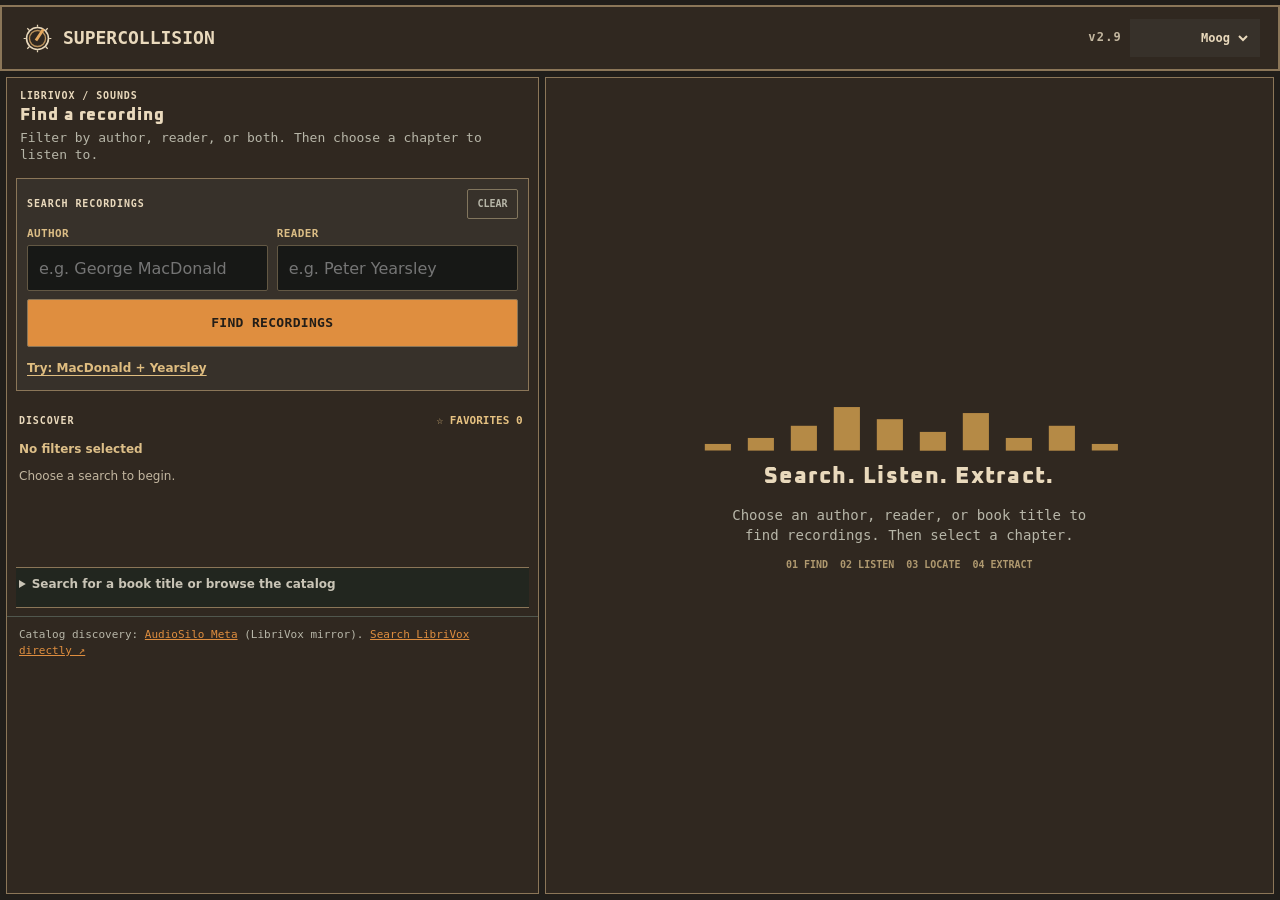
==== librivox-explorer.html @ c4cb55dd "Refresh corrected narrow-screen shared masthead on librivox-explorer.html" ====
<!DOCTYPE html>

<html lang="en">
<head>
<meta charset="utf-8"/>
<meta content="width=device-width,initial-scale=1,viewport-fit=cover" name="viewport"/>
<meta content="#171917" name="theme-color"/>
<title>LibriVox Explorer · SuperCollision</title>
<link href="./librivox-explorer.css?v=20261124-reach2" rel="stylesheet"/>
<link href="./sound-surfaces-design.css?v=20261127-exact-code-header" rel="stylesheet"/>
<link rel="stylesheet" href="./supercollision-header.css?v=3"></head>
<body>
<header class="sc-code-header"><svg class="identity-art" viewBox="0 0 48 40" aria-hidden="true" xmlns="http://www.w3.org/2000/svg">
<g class="art art-bauhaus"><rect x="1" y="3" width="18" height="18" fill="#1f4b8f"/><circle cx="30" cy="13" r="11" fill="#bf4337"/><path d="M3 37L21 23L39 37Z" fill="#e8ae40"/></g>
<g class="art art-blackmountain" fill="none" stroke="currentColor" stroke-width="3"><path d="M4 4V36M14 4V36M24 4V36M34 4V36M44 4V36"/><path d="M2 11H46M2 21H46M2 31H46" stroke="#b7774f" stroke-width="4"/><path d="M4 11H14M24 21H34M14 31H24" stroke="#e9e1cf" stroke-width="5"/></g>
<g class="art art-moog" fill="none" stroke="currentColor" stroke-width="2">
<circle cx="24" cy="20" r="15" stroke-width="2.2"/><circle cx="24" cy="20" r="11" stroke="#b9915b" stroke-width="1.8"/>
<path d="M23 21L31 9" stroke="#e4a85e" stroke-width="4" stroke-linecap="square"/>
<circle cx="24" cy="20" r="1.1" fill="#e4a85e" stroke="none"/>
<path d="M24 1V4M24 36V39M5 20H8M40 20H43M10 6L13 9M35 31L38 34M10 34L13 31M35 9L38 6" stroke-width="1.7"/>
</g>
<g class="art art-makenoise" fill="none" stroke="currentColor" stroke-width="1.5" stroke-linecap="square" stroke-linejoin="miter">
<!-- Original patch-routing emblem, not a reproduction of a Make Noise logo. -->
<path d="M4 4V15H14M34 5H44V15M4 35H14V26H24V15H34V35H44" />
<path d="M14 15L11 12M14 15L11 18M34 35L31 32M34 35L31 38" />
<circle cx="4" cy="4" r="2.5" fill="#e8e8e2" stroke="#e8e8e2"/>
<circle cx="44" cy="15" r="2.5" fill="#e8e8e2" stroke="#e8e8e2"/>
<circle cx="24" cy="15" r="5.5" stroke="#e8e8e2" stroke-width="2"/>
<circle cx="24" cy="15" r="2" fill="#b99a56" stroke="none"/>
<circle cx="44" cy="35" r="2.5" fill="#e8e8e2" stroke="#e8e8e2"/>
<path d="M4 25V35H14M18 5L21 2M28 5L31 2" stroke="#b99a56"/>
</g>
<g class="art art-score" fill="none" stroke="#f5f0e5" stroke-width="1.5" stroke-linecap="square">
<!-- Open Form: original graphic score; no conventional musical notes. -->
<path d="M2 5H46M2 35H46" opacity=".62"/>
<path d="M6 11V28M13 9H25M30 12V30M31 10H43" stroke-width="2"/>
<rect x="10" y="18" width="19" height="3" fill="#d45138" stroke="none"/>
<rect x="33" y="15" width="8" height="4" fill="#f5f0e5" stroke="none"/>
<circle cx="37" cy="29" r="5" stroke="#d45138" stroke-width="2.5"/>
<path d="M6 29H16M16 29V33" stroke="#d45138" stroke-width="2"/>
<!-- Free-standing measures and off-axis marks evoke open-form notation. -->
<rect x="19" y="26" width="3" height="7" fill="#d45138" stroke="none"/>
<rect x="41" y="8" width="3" height="4" fill="#f0bf68" stroke="none"/>
<path d="M26 7V14" stroke="#f0bf68" stroke-width="1.5"/>
</g>
<g class="art art-scope" fill="none" stroke="currentColor"><path d="M2 20H46M24 1V39M2 8H46M2 32H46" opacity=".3"/><path d="M2 20H7L12 10L18 31L24 4L30 30L36 13L42 20H46" stroke="#a0ffae" stroke-width="2.5"/></g>
<g class="art art-patch" fill="none" stroke="#b7d9c9" stroke-width="1.5" stroke-linecap="square">
<!-- Signal Atlas: original pin-matrix cartography. -->
<path d="M3 8H45M3 20H45M3 32H45M10 3V37M24 3V37M38 3V37" opacity=".52"/>
<path d="M10 8H24V20H38V32" stroke="#f59b69" stroke-width="3"/>
<path d="M10 32V20H24" stroke="#e2e980" stroke-width="2"/>
<circle cx="10" cy="8" r="3" fill="#e2e980" stroke="#102a32" stroke-width="1"/>
<circle cx="24" cy="20" r="3.3" fill="#f59b69" stroke="#102a32" stroke-width="1"/>
<circle cx="38" cy="32" r="3" fill="#e2e980" stroke="#102a32" stroke-width="1"/>
<!-- Edge registration ticks and an unpatched socket distinguish the matrix. -->
<path d="M3 3H7M41 37H45M45 18V22" stroke="#e2e980" stroke-width="1.5"/>
<circle cx="38" cy="8" r="2.4" stroke="#9fc9bd" stroke-width="1.5"/>
</g>
<g class="art art-terminal" fill="none" stroke="#ffbd61" stroke-width="1.6" stroke-linecap="square">
<!-- Control Room: original monochrome telemetry emblem. -->
<rect x="2" y="2" width="44" height="36" rx="1" opacity=".55"/>
<path d="M7 10H24M7 16H19M7 22H14" stroke="#98b39f" stroke-width="2"/>
<path d="M7 29H15V25H24" stroke-width="2"/>
<rect x="30" y="9" width="10" height="12" fill="#ffbd61" stroke="none"/>
<path d="M30 28H40M30 33H36" stroke="#98b39f" stroke-width="2"/>
<path d="M27 26V34M43 26V34" stroke="#ffbd61" stroke-width="1" opacity=".65"/>
<!-- Numerically disciplined calibration ticks, not a pretend status light. -->
<path d="M29 4V7M34 4V7M39 4V7M44 4V7" stroke="#91b19a" stroke-width="1"/>
<path d="M18 33H23M18 35H21" stroke="#ffbd61" stroke-width="1"/>
</g>
</svg><h1>SuperCollision</h1><small class="app-version" aria-label="Version 2.9">v2.9</small><div class="theme-strip"><label for="theme-choice">DESIGN</label><select id="theme-choice" aria-label="Visual design"><option value="bauhaus">Bauhaus</option><option value="blackmountain">Black Mountain</option><option value="moog">Moog</option><option value="makenoise">Make Noise</option><option value="score">Open Form</option><option value="scope">02 / Oscilloscope</option><option value="patch">Signal Atlas</option><option value="terminal">Control Room</option></select></div></header>
<main class="app-shell" id="app-shell">
<section aria-labelledby="discover-heading" class="discovery-panel" id="discovery-panel">
<div class="panel-top">
<div class="eyebrow">LIBRIVOX / SOUNDS</div>
<h2 id="discover-heading">Find a recording</h2>
<p>Filter by author, reader, or both. Then choose a chapter to listen to.</p>
</div>
<form aria-label="Combine author and reader filters" autocomplete="off" class="combined-form" id="combined-form">
<div class="combined-head"><span class="eyebrow">SEARCH RECORDINGS</span><button id="combined-clear" type="button">CLEAR</button></div>
<div class="combined-inputs">
<label for="filter-author">AUTHOR<input autocomplete="off" id="filter-author" list="author-options" name="author" placeholder="e.g. George MacDonald" type="search"/><datalist id="author-options"></datalist></label>
<label for="filter-reader">READER<input autocomplete="off" id="filter-reader" list="reader-options" name="reader" placeholder="e.g. Peter Yearsley" type="search"/><datalist id="reader-options"></datalist></label>
</div>
<div aria-label="Favorite authors and readers" class="favorite-filters" id="favorite-filters"></div>
<div class="combined-actions"><button class="primary" id="find-combined" type="submit">FIND RECORDINGS</button></div>
<button class="example-link" id="test-combined" type="button">Try: MacDonald + Yearsley</button></form>


<div class="list-head"><div class="eyebrow" id="list-caption">DISCOVER</div><button aria-pressed="false" class="text-button" id="show-favorites" type="button">☆ FAVORITES <span id="favorite-count">0</span></button></div><p aria-live="polite" class="active-filters" id="active-filters" role="status">No filters selected</p>
<div aria-live="polite" class="status-line" id="search-status" role="status">Choose a search to begin.</div>
<div aria-live="polite" class="catalog-results" id="catalog-results"></div><details class="catalog-disclosure" id="catalog-disclosure"><summary>Search for a book title or browse the catalog</summary>
<form class="catalog-form" id="catalog-form">
<label class="sr-only" for="catalog-query">Search LibriVox</label>
<div class="query-row"><input autocomplete="off" id="catalog-query" minlength="2" name="q" placeholder="Title, author, or reader…" required="" type="search"/><button class="primary" type="submit">SEARCH</button></div>
<fieldset aria-label="Search in" class="scope-picker"><legend class="sr-only">Search in</legend>
<label><input checked="" name="scope" type="radio" value="books"/><span>BOOKS</span></label>
<label><input name="scope" type="radio" value="readers"/><span>READERS</span></label>
<label><input name="scope" type="radio" value="authors"/><span>AUTHORS</span></label>
</fieldset>
</form>
<button data-quick="George MacDonald" data-scope="authors" type="button">George MacDonald</button><button data-quick="Peter Yearsley" data-scope="readers" type="button">Peter Yearsley</button><button data-quick="Phantastes" data-scope="books" type="button">Phantastes</button></details>
<div class="sources-footnote">Catalog discovery: <a href="https://meta.audiosilo.app/docs/api/" rel="noopener noreferrer" target="_blank">AudioSilo Meta</a> (LibriVox mirror). <a href="https://librivox.org/search" id="search-librivox" rel="noopener noreferrer" target="_blank">Search LibriVox directly ↗</a></div>
</section>
<section aria-labelledby="work-heading" class="work-panel empty" id="work-panel">
<div class="mobile-back"><button id="back-to-search" type="button">‹ BACK TO SEARCH</button></div>
<div class="empty-state" id="empty-work">
<div aria-hidden="true" class="spectrum">▁ ▂ ▄ ▇ ▅ ▃ ▆ ▂ ▄ ▁</div>
<h2>Search. Listen. Extract.</h2>
<p>Choose an author, reader, or book title to find recordings. Then select a chapter.</p>
<div class="feature-steps"><span>01 FIND</span><span>02 LISTEN</span><span>03 LOCATE</span><span>04 EXTRACT</span></div>
</div>
<div class="work-body" hidden="" id="work-body"><p aria-live="polite" class="work-context" id="work-context" role="status">Choose a chapter</p>
<div class="work-heading-row">
<div class="work-label"><div class="eyebrow">RECORDING</div><h2 id="work-heading"></h2><p id="work-byline"></p></div>
<button aria-label="Favorite book" aria-pressed="false" class="star-button" id="favorite-book" title="Favorite book">☆</button>
</div>
<div class="attribution-row" id="attribution-row"></div>
<div class="recording-picker"><label for="recording-select">VERSION / READERS</label><select id="recording-select"></select></div>
<div class="chapter-picker"><label for="chapter-select">CHAPTER</label><select id="chapter-select"></select></div>
<div aria-live="polite" class="section-coverage" id="section-coverage"></div>
<div class="reader-info" id="reader-info"></div>
<div class="player" id="player">
<div class="player-heading"><span class="eyebrow">1  /  LISTEN</span><span id="playback-status">Choose a chapter</span></div>
<div class="preview-gate" id="preview-gate">
<button class="primary" id="load-chapter-audio" type="button">LOAD CHAPTER AUDIO</button>
<label class="preview-network-permission" for="permit-preview-stream"><input id="permit-preview-stream" type="checkbox"/> Allow streaming when Wi-Fi cannot be verified (possibly cellular)</label>
<p class="preview-explanation">Selecting a chapter never loads its audio. Choose Load chapter audio to listen. On an unverified connection, explicitly permit streaming, or use a local chapter file below.</p>
</div>
<audio controls="" hidden="" id="chapter-audio" playsinline="" preload="none"></audio>
<div aria-label="Audio navigation" class="jump-actions"><button data-jump="-30" type="button">−30s</button><button data-jump="-5" type="button">−5s</button><button hidden="" id="mark-position" title="Mark the correct time for selected text match" type="button">✓ FOUND HERE</button><button data-jump="5" type="button">+5s</button><button data-jump="30" type="button">+30s</button></div>

</div>
<div class="text-bay">
<div class="text-heading"><div><div class="eyebrow">2  /  FIND A PHRASE</div><p>Find words in the chapter text and jump near where they are spoken.</p></div><a href="https://www.gutenberg.org/" id="source-text-link" rel="noopener noreferrer" target="_blank">SOURCE TEXT ↗</a></div>
<div class="text-toolbar"><label class="upload-text">LOAD .TXT<input accept=".txt,text/plain" id="text-file" type="file"/></label><button id="try-source-text" type="button">LOAD LINKED TEXT</button><button id="clear-text" type="button">CLEAR</button></div>
<label class="sr-only" for="chapter-text">Paste chapter text here</label><textarea id="chapter-text" placeholder="Paste the chapter text here, or load a .txt file. The text must correspond to the selected audio section for estimates to be useful." spellcheck="false"></textarea>
<form id="phrase-form"><label class="sr-only" for="phrase-query">Search within chapter text</label><div class="query-row"><input id="phrase-query" placeholder="Find exact words in this text…" required="" type="search"/><button class="primary" type="submit">FIND</button></div></form>
<div aria-live="polite" class="text-hint" id="text-guidance" role="status">Matches are based on the text you provide; estimates are not synchronized transcripts.</div>
<div class="phrase-results" id="phrase-results"></div>
</div><details class="sample-editor" id="sample-editor"><summary>3  ·  EXTRACT AUDIO SAMPLE</summary><div class="clip-tools"><div class="clip-heading"><span class="eyebrow">SAMPLE REGION</span><span id="clip-summary">Set start and end while listening</span></div><div class="clip-buttons"><button id="set-start" type="button">[ IN</button><button id="set-end" type="button">OUT ]</button><button id="preview-region" type="button">▶ REGION</button><button class="primary-outline" id="save-region" type="button">SAVE MARKER</button></div><div aria-live="polite" id="clip-message" role="status"></div>
<div aria-label="Extract selected audio" class="extract-bay">
<details class="extract-options" id="extract-options"><summary>Audio file / download options</summary><div class="extract-controls"><label class="upload-audio" for="sample-audio-file">USE CHAPTER FILE<input accept="audio/*,.mp3,.wav,.ogg,.m4a" id="sample-audio-file" type="file"/></label><button hidden="" id="restore-stream" type="button">USE ONLINE RECORDING</button><span id="sample-source-status">Source: online chapter</span></div><label class="transfer-permission"><input id="permit-audio-download" type="checkbox"/> Permit downloading the full chapter on this connection</label><p class="extract-hint">Wi-Fi first. Browser cannot always detect cellular; online extraction requires your approval. If the host blocks downloads, get its audio file from LibriVox and choose USE CHAPTER FILE. Files you extract are stored locally in Sounds.</p></details><div class="extract-actions"><button class="primary" id="extract-wav" type="button">✂ EXTRACT &amp; SAVE WAV</button><button disabled="" id="download-wav" type="button">↓ DOWNLOAD WAV</button></div>



<progress hidden="" id="extract-progress" max="1" value="0"></progress>
<audio aria-label="Listen to extracted WAV" controls="" hidden="" id="extracted-audio" preload="none"></audio>
<div aria-live="polite" id="extract-status" role="status"></div>
<a class="sounds-library-link" href="./sounds.html#library" hidden="" id="open-sounds-library">View saved sample in Sounds Library</a>
</div>
</div></details>
<div class="footer-links"><a href="https://librivox.org" id="librivox-work-link" rel="noopener noreferrer" target="_blank">OPEN ON LIBRIVOX ↗</a><button id="export-markers" type="button">EXPORT MARKERS (.JSON)</button></div>
</div>
</section>
</main>
<script src="./sound-surfaces-theme.mjs?v=20261127-exact-code-header" type="module"></script>
<script src="./librivox-explorer.mjs?v=20261124-privacy1" type="module"></script>
</body>
</html>
---- librivox-explorer.css ----
:root{color-scheme:dark;--ground:#171917;--panel:#20231f;--plate:#252a26;--edge:#665c49;--line:#50574e;--ink:#e9dfc8;--soft:#b7b6a8;--gold:#d8ae5b;--dim:#89785d;--ok:#8fceab;font:15px/1.45 system-ui,-apple-system,sans-serif;background:var(--ground);color:var(--ink)}*{box-sizing:border-box}body{margin:0;height:100dvh;display:grid;grid-template-rows:auto minmax(0,1fr);overscroll-behavior:none}button,input,select,textarea{font:inherit}button{border:1px solid #82765e;border-radius:2px;background:#30352e;color:var(--ink);min-height:44px;min-width:42px;padding:9px 12px;cursor:pointer;font-weight:720}button:hover{border-color:var(--gold)}button:active{background:#5c4a2f}button:disabled{opacity:.42;cursor:not-allowed}.primary{background:var(--gold);color:#1c1e1a;border-color:var(--gold);font-weight:850}.primary-outline{border-color:var(--gold);color:var(--gold)}input[type=search],select,textarea{background:#121a15;color:var(--ink);border:1px solid #7a816f;border-radius:2px;min-width:0;width:100%;font-size:16px;padding:10px 11px;outline-offset:2px}input:focus-visible,button:focus-visible,a:focus-visible,select:focus-visible,textarea:focus-visible{outline:2px solid #ffe0a3;outline-offset:2px}a{color:#eac78b}h1,h2,p{margin:0}h1,h2{line-height:1.17}.topbar{display:flex;align-items:center;gap:12px;background:#302820;border-bottom:2px solid #8d754f;min-height:51px;padding:6px 12px;padding-top:calc(6px + env(safe-area-inset-top));}.topbar h1{flex:1;text-align:center;font:850 15px/1.2 ui-monospace,monospace;letter-spacing:.075em;white-space:nowrap}.topbar h1 small{font-size:10px;letter-spacing:.045em;color:#d1bc93}.back-link{text-decoration:none;font:800 11px ui-monospace,monospace;color:var(--ink);white-space:nowrap}.back-link:first-letter{font-size:19px}.preview-note{font:700 10px ui-monospace,monospace;color:#c5b28f;white-space:nowrap}.app-shell{min-height:0;display:grid;grid-template-columns:minmax(320px,42%) minmax(0,1fr);gap:6px;padding:6px}.discovery-panel,.work-panel{min-height:0;overflow:auto;overscroll-behavior:contain;background:var(--panel);border:1px solid var(--edge);scrollbar-width:thin}.discovery-panel{display:flex;flex-direction:column}.panel-top{padding:14px 15px 8px}.eyebrow{font:800 10px/1.5 ui-monospace,monospace;letter-spacing:.09em;color:#dabb7f}.panel-top h2{font-size:19px;margin:7px 0}.panel-top p{color:var(--soft);font-size:12px}.catalog-form{padding:7px 12px 8px}.query-row{display:grid;grid-template-columns:minmax(0,1fr) auto;gap:5px}.query-row button{font:800 12px ui-monospace,monospace;letter-spacing:.07em}.scope-picker{display:grid;grid-template-columns:repeat(3,1fr);gap:4px;margin:8px 0 0;padding:0;border:0}.scope-picker label{cursor:pointer}.scope-picker input{position:absolute;opacity:0;width:1px}.scope-picker span{display:flex;align-items:center;justify-content:center;height:40px;background:#2d302a;border:1px solid #606454;font:750 11px ui-monospace,monospace}.scope-picker input:checked+span{background:#d8ae5b;color:#242017;border-color:var(--gold)}.scope-picker input:focus-visible+span{outline:2px solid white;outline-offset:1px}.quick-searches{display:flex;gap:5px;flex-wrap:wrap;padding:0 12px 12px;border-bottom:1px solid var(--line)}.quick-searches button{min-height:34px;font:700 11px system-ui;padding:5px 9px;color:#e8c98b;background:#292b24}.list-head{display:flex;justify-content:space-between;align-items:center;padding:10px 13px 3px}.text-button{border:0;background:transparent;font:800 11px ui-monospace,monospace;min-height:30px;padding:4px 3px;color:#e5c181}.text-button[aria-pressed=true]{color:#1a2018;background:#d8ae5b;border-radius:2px;padding:4px 7px}.status-line{padding:0 13px 9px;min-height:28px;color:var(--soft);font-size:12px}.catalog-results{padding:0 9px 12px;min-height:60px}.result{display:grid;grid-template-columns:minmax(0,1fr) auto;gap:5px;padding:10px 3px;border-top:1px solid #3e453c}.result-main{border:0;background:transparent;text-align:left;min-height:53px;padding:4px 5px;min-width:0}.result-main strong{display:block;font-size:14px;font-weight:740;line-height:1.25;overflow-wrap:anywhere}.result-main small{display:block;font:12px/1.35 system-ui;color:var(--soft);padding-top:4px}.result-main:focus-visible{outline-offset:-2px}.result-star{background:transparent;border:1px solid transparent;color:#a99c80;font-size:25px;padding:4px 6px;min-height:48px}.result-star[aria-pressed=true]{color:var(--gold)}.result-pill{display:inline-block;font:750 10px ui-monospace,monospace;letter-spacing:.05em;color:#d3b277;padding-bottom:4px}.sources-footnote{padding:10px 12px;border-top:1px solid var(--line);font-size:11px;color:var(--soft);margin-top:auto}.sources-footnote a{white-space:normal}.work-panel{position:relative}.empty-state{min-height:100%;display:flex;align-items:center;justify-content:center;flex-direction:column;text-align:center;padding:22px;gap:14px}.empty-state h2{font-size:23px}.empty-state p{max-width:360px;color:var(--soft);font-size:14px}.spectrum{font:42px ui-monospace,monospace;letter-spacing:-.09em;color:#b58a46}.feature-steps{display:flex;gap:12px;flex-wrap:wrap;justify-content:center;color:#af996f;font:750 10px ui-monospace,monospace}.work-body{padding:12px;display:grid;gap:12px}.work-body[hidden]{display:none}.work-panel.empty .work-body{display:none}.work-panel:not(.empty) .empty-state{display:none}.work-heading-row{display:flex;gap:10px;align-items:start;justify-content:space-between}.work-label h2{font-size:20px;margin:5px 0}.work-label p{color:var(--soft);font-size:12px}.star-button{border:1px solid #675b42;font-size:25px;flex:0 0 48px;min-height:48px;padding:3px}.star-button[aria-pressed=true]{color:var(--gold)}.attribution-row,.reader-info{display:flex;align-items:center;flex-wrap:wrap;gap:6px;font-size:12px}.attrib-label{font:750 10px ui-monospace,monospace;color:var(--soft)}.person-chip{font-size:12px;padding:6px 9px;min-height:34px;color:#e2c996;border-color:#615b48}.recording-picker,.chapter-picker{display:grid;gap:3px}.recording-picker label,.chapter-picker label{font:800 10px ui-monospace,monospace;color:#bdb19a}.recording-picker select,.chapter-picker select{font-size:13px;padding:9px}.reader-info{color:var(--soft);border-bottom:1px solid var(--line);padding-bottom:8px;min-height:25px}.player{border:1px solid #927d55;background:linear-gradient(160deg,#292b23,#191e1a);padding:11px;display:grid;gap:10px}.player-heading,.clip-heading{display:flex;align-items:center;justify-content:space-between;gap:6px}.player-heading #playback-status{font-size:11px;color:var(--soft)}audio{display:block;width:100%;height:45px;max-width:100%}.jump-actions{display:grid;grid-template-columns:1fr 1fr 1.5fr 1fr 1fr;gap:4px}.jump-actions button{font:750 11px ui-monospace,monospace;padding:8px 2px}.jump-actions #mark-position{background:#54472e;color:#f4d393;line-height:1.1}.clip-tools{border-top:1px solid #4d5144;padding-top:10px;display:grid;gap:7px}.clip-heading{align-items:baseline;flex-wrap:wrap}.clip-heading span:last-child{font:11px ui-monospace,monospace;color:var(--soft)}.clip-buttons{display:grid;grid-template-columns:repeat(4,minmax(0,1fr));gap:5px}.clip-buttons button{font-size:11px;padding:7px 3px;min-width:0}.clip-tools #clip-message{font-size:12px;color:#d4c09a}.clip-tools #clip-message:empty{display:none}.text-bay{border:1px solid var(--line);padding:11px;display:grid;gap:9px}.text-heading{display:flex;justify-content:space-between;gap:10px;align-items:start}.text-heading p{font-size:12px;color:var(--soft);margin:3px 0}.text-heading a{font:800 10px ui-monospace,monospace;white-space:nowrap}.text-toolbar{display:flex;gap:5px;flex-wrap:wrap}.text-toolbar button,.upload-text{min-height:34px;padding:6px 10px;font:750 11px ui-monospace,monospace;background:#2e342c;border:1px solid #72694e;color:var(--ink);cursor:pointer}.upload-text{display:flex;align-items:center}.upload-text input{position:absolute;width:1px;height:1px;opacity:0}#chapter-text{min-height:115px;max-height:27dvh;resize:vertical;line-height:1.4;font-size:13px}.text-hint{color:var(--soft);font-size:12px}.phrase-results{display:grid;gap:7px;max-height:240px;overflow:auto}.match-result{display:block;text-align:left;min-height:58px;padding:9px 10px;font-size:12px;font-weight:400;line-height:1.55}.match-result strong{display:block;font:750 11px ui-monospace,monospace;color:var(--gold);padding-bottom:3px}.match-result mark{background:#d6ac5a;color:#171917;padding:1px 2px}.match-result.active{border-color:#f5ca70;background:#3a382c}.footer-links{display:flex;justify-content:space-between;align-items:center;gap:8px;border-top:1px solid var(--line);padding-top:5px}.footer-links a{font:750 11px ui-monospace,monospace}.footer-links button{font:750 11px ui-monospace,monospace;padding:6px 9px}.mobile-back{display:none}.sr-only{position:absolute;width:1px;height:1px;padding:0;margin:-1px;overflow:hidden;clip:rect(0,0,0,0);white-space:nowrap;border:0} [hidden]{display:none!important}
@media(max-width:740px){.topbar{min-height:45px;padding:5px 8px;padding-top:calc(5px + env(safe-area-inset-top))}.topbar h1{font-size:13px}.preview-note{font-size:9px}.app-shell{display:block;padding:5px;overflow:hidden}.discovery-panel,.work-panel{height:100%}.app-shell.show-work .discovery-panel{display:none}.app-shell:not(.show-work) .work-panel{display:none}.mobile-back{display:block;margin:-4px 0 8px}.mobile-back button{border:0;min-height:34px;background:transparent;color:#d8bc7f;padding:4px 0;font:800 11px ui-monospace,monospace}.work-body{padding:9px;gap:9px}.work-label h2{font-size:18px}.player{padding:8px;gap:8px}.clip-buttons button{font-size:10px}}
@media(max-width:380px){.topbar h1 small{display:none}.quick-searches button{font-size:10px}.scope-picker span{font-size:10px}.jump-actions button{font-size:10px}.text-heading a{font-size:9px}}
@media(max-height:500px) and (min-width:741px){.panel-top{padding-top:8px}.panel-top h2{font-size:16px}.empty-state{padding:10px}.spectrum{font-size:22px}.work-body{padding:8px;gap:7px}}

/* LibriVox WAV extraction shares SuperCollision's existing Sounds audio library. */
.extract-bay{border-top:1px solid var(--line);padding-top:9px;display:grid;gap:8px;min-width:0}
.extract-actions{display:grid;grid-template-columns:minmax(0,1.3fr) minmax(0,1fr);gap:5px}
.extract-actions button{font:800 11px ui-monospace,monospace;padding:8px 5px;min-width:0}
.extract-controls{display:flex;flex-wrap:wrap;align-items:center;gap:7px;min-width:0}
.upload-audio{display:inline-flex;position:relative;align-items:center;justify-content:center;border:1px solid #8d7857;background:#30352e;color:var(--ink);font:750 11px ui-monospace,monospace;min-height:38px;padding:7px 9px;cursor:pointer}
.upload-audio:focus-within{outline:2px solid #ffe0a3;outline-offset:2px}
.upload-audio input{position:absolute;width:1px;height:1px;opacity:0;overflow:hidden}
#restore-stream{min-height:38px;font-size:10px;padding:7px}
#sample-source-status{font-size:11px;color:var(--soft);overflow-wrap:anywhere}
.transfer-permission{display:flex;align-items:flex-start;gap:8px;color:#d6c6a8;font-size:12px;line-height:1.35;cursor:pointer}
.transfer-permission input{width:18px;height:18px;accent-color:var(--gold);flex:none;margin:1px 0}
.extract-hint{font-size:11px;color:var(--soft);line-height:1.4}
#extract-progress{height:8px;width:100%;accent-color:var(--gold)}
#extract-status{font-size:12px;color:#d7c595;overflow-wrap:anywhere}
#extract-status[data-kind="error"]{color:#eca999}
#extracted-audio{height:39px}
@media(max-width:380px){.extract-actions button{font-size:10px}}
/* Search results must remain reachable on short landscape phone screens. */
.discovery-panel{display:block}
.sources-footnote{margin-top:8px}

/* Independent, composable author and reader filters. One record must satisfy both. */
.combined-form{border-top:1px solid var(--line);border-bottom:1px solid var(--line);padding:10px 12px 11px;background:#262820;display:grid;gap:8px}
.combined-head{display:flex;align-items:center;justify-content:space-between;gap:8px}
.combined-head button{font:700 10px ui-monospace,monospace;min-height:30px;padding:4px 9px;background:transparent;color:var(--soft)}
.combined-inputs{display:grid;grid-template-columns:repeat(2,minmax(0,1fr));gap:7px}
.combined-inputs label{min-width:0;font:800 10px ui-monospace,monospace;letter-spacing:.08em;color:#dbbd85;display:grid;gap:5px}
.combined-inputs input{width:100%;min-width:0;max-width:100%;min-height:41px;font:14px system-ui;padding:7px 9px;border:1px solid #746b55;color:var(--ink);background:#171c19}
.combined-inputs input:focus-visible{outline:2px solid #f1cb82}
.combined-actions{display:grid;grid-template-columns:auto minmax(0,1fr);gap:9px;align-items:center}
.combined-actions button{font:800 11px ui-monospace,monospace;padding:7px 10px;min-height:40px}
.combined-actions span{font:11px/1.4 system-ui;color:var(--soft)}
.favorite-filters{display:flex;gap:5px;flex-wrap:wrap}
.favorite-filters:empty{display:none}
.favorite-filters button{min-height:30px;padding:3px 8px;font:11px system-ui;border-color:#756d5d;background:#34352b;color:#e9d7b1}
.section-coverage{color:#dfbd7c;font:700 12px/1.45 ui-monospace,monospace}
@media(max-width:450px){.combined-actions{grid-template-columns:1fr}.combined-actions button{width:100%}.combined-inputs{grid-template-columns:1fr}}

.catalog-disclosure{border-bottom:1px solid var(--line)}
.catalog-disclosure>summary{padding:10px 13px;min-height:39px;cursor:pointer;font:700 11px ui-monospace,monospace;letter-spacing:.035em;color:#cbb88f;list-style-position:inside;background:#22261f}
.catalog-disclosure[open]>summary{color:#eed39b;border-bottom:1px solid #555748}
.catalog-disclosure .catalog-form{padding:10px 12px}


/* v2: phone-first guided LibriVox workflow. Keep the SuperCollision palette. */
html,body{width:100%;max-width:100%;overflow-x:hidden!important}
body{min-width:0}
.app-shell,.discovery-panel,.work-panel,.work-body,.work-label,.player,.text-bay,.clip-tools,.sample-editor,
.catalog-form,.result,.result-main,.combined-form,.combined-inputs,.combined-actions{min-width:0;max-width:100%;box-sizing:border-box}
.discovery-panel,.work-panel{overflow-x:hidden;touch-action:pan-y;overscroll-behavior-x:none}
button,a,summary{touch-action:manipulation}
/* Safari zooms the visual viewport when focused form controls use type below 16 pixels. */
input,textarea,select,input[type="search"],.combined-inputs input{font-size:16px!important}
.combined-form{margin:3px 9px 6px;padding:10px;border:1px solid var(--edge);background:#242820;gap:8px}
.combined-head{margin:0;padding:0}
.combined-inputs{grid-template-columns:repeat(2,minmax(0,1fr));gap:9px}
.combined-inputs label{font:750 11px/1.3 ui-monospace,monospace;letter-spacing:.035em;gap:4px}
.combined-inputs input{min-height:46px;padding:10px 11px;border-radius:2px}
.combined-actions{display:block}
.combined-actions button{display:block;width:100%;min-height:48px;font:800 13px/1.25 ui-monospace,monospace;letter-spacing:.025em}
.example-link{background:none;border:0;min-width:0;min-height:25px;padding:2px 0;text-align:left;color:#dfbd80;font:600 12px system-ui;text-decoration:underline;text-underline-offset:3px;justify-self:start}
.example-link:hover,.example-link:active{background:none;color:#ffe0a3}
.panel-top{padding:10px 13px 6px}
.panel-top h2{font-size:17px;margin:3px 0}
.panel-top p{font-size:13px;margin:3px 0 5px;line-height:1.35}
.list-head{padding:8px 12px 3px}
.active-filters{padding:2px 12px 7px;margin:0;font:650 12px/1.5 system-ui;color:#ddbf88}
.status-line#search-status{padding:3px 12px 7px;margin:0;font:12px/1.4 system-ui}
.catalog-results{padding:0 10px}
.catalog-disclosure{margin:14px 9px 7px;border-top:1px solid var(--line);border-bottom:1px solid var(--line)}
.catalog-disclosure>summary{font:650 12px/1.3 system-ui;letter-spacing:0;text-transform:none;color:#c9c4b6;padding:9px 3px;min-height:39px}
.catalog-disclosure .quick-searches{padding:0}
.catalog-disclosure>[data-quick]{display:inline-flex;margin:4px;min-height:34px;font:12px system-ui;padding:5px 9px}
.catalog-form{padding:6px 2px 10px}
.sources-footnote{padding:10px 12px;font-size:11px}
.work-context{color:#dfbd80;background:#2c3028;border-left:3px solid #c99d50;font:650 12px/1.45 system-ui;padding:9px 10px;margin:0}
.work-heading-row{align-items:center}
.work-label{flex:1;min-width:0}
.work-label h2{overflow-wrap:anywhere}
.work-body{gap:8px}
.work-body select{display:block;max-width:100%;min-width:0;white-space:nowrap;text-overflow:ellipsis;overflow:hidden}
.work-body .recording-picker,.work-body .chapter-picker{min-width:0;max-width:100%;overflow:hidden}
.work-body .recording-picker select,.work-body .chapter-picker select{width:100%}
#mark-position[hidden]{display:none!important}
.jump-actions{display:flex;flex-wrap:wrap;gap:4px}
.jump-actions button{min-width:0;flex:1 1 50px;font-size:11px;padding:8px 5px}
.jump-actions #mark-position:not([hidden]){flex:1 1 100px}
.sample-editor{border:1px solid var(--edge);min-width:0;margin:0}
.sample-editor>summary{cursor:pointer;display:block;background:#2c3028;color:#e7c88d;padding:12px 10px;min-height:44px;font:800 12px/1.4 ui-monospace,monospace}
.sample-editor>summary::before{content:'▸ ';padding-right:4px;color:#e6bc68}
.sample-editor[open]>summary::before{content:'▾ '}
.sample-editor .clip-tools{padding:9px;display:grid;gap:8px}
.sample-editor .clip-heading{gap:6px}
.sample-editor .extract-actions{grid-template-columns:minmax(0,1fr) minmax(0,.8fr)}
.sample-editor .extract-actions button{white-space:normal;font-size:11px}
.extract-options{border:1px solid #555d50;padding:0 9px 8px}
.extract-options>summary{padding:9px 0;cursor:pointer;color:#d9bc8d;font:650 12px system-ui}
.extract-options .extract-controls{display:flex}
.text-bay{margin:0;padding:10px}
.text-heading{gap:7px;min-width:0}
.text-heading>div{min-width:0;flex:1}
.text-heading p{font-size:12px;line-height:1.35}
.text-heading a{align-self:start;flex-shrink:0}
.text-bay textarea{min-height:150px;max-height:40dvh}
@media(max-width:740px){.app-shell{max-width:100%;overflow:hidden}.discovery-panel,.work-panel{max-width:100%;min-width:0}.combined-inputs{grid-template-columns:1fr}}
@media(max-width:980px) and (pointer:coarse){
 .app-shell{display:block;overflow:hidden;max-width:100%}
 .discovery-panel,.work-panel{height:100%;max-width:100%;min-width:0}
 .app-shell.show-work .discovery-panel{display:none}
 .app-shell:not(.show-work) .work-panel{display:none}
 .mobile-back{display:block}
 .combined-inputs{grid-template-columns:1fr}
}

html{-webkit-text-size-adjust:100%;text-size-adjust:100%}
/* Chapter audio stays absent until the user approves its network transfer. */
#chapter-audio[hidden],#load-chapter-audio[hidden],#open-sounds-library[hidden]{display:none!important}
.preview-gate{display:grid;gap:7px;padding:9px 0 11px}
.preview-gate button{min-height:44px;width:100%;font-size:13px}
.preview-network-permission{display:flex;align-items:flex-start;gap:8px;font:12px/1.45 system-ui;color:var(--ink)}
.preview-network-permission input{flex:none;width:19px;height:19px;margin:0}
.preview-explanation{font:12px/1.45 system-ui;color:var(--soft);margin:0}
.sounds-library-link{display:block;margin:10px 0;padding:10px;border:1px solid var(--edge);color:var(--gold);text-align:center;min-height:44px;box-sizing:border-box}

/* Reach-first on touch screens: keep results and context visible while
   search and listening controls occupy the easier-to-reach bottom edge.
   No audio loads merely because a search form or player becomes visible. */
@media (max-width:740px), (max-width:980px) and (pointer:coarse){
 .discovery-panel{display:flex;flex-direction:column;min-height:0}
 .discovery-panel>.panel-top{order:0;flex:0 0 auto}
 .discovery-panel>.list-head{order:1;flex:0 0 auto}
 .discovery-panel>.active-filters{order:2;flex:0 0 auto}
 .discovery-panel>#search-status{order:3;flex:0 0 auto}
 .discovery-panel>#catalog-results{
  order:4;flex:1 1 100px;min-height:60px;overflow-y:auto;
  overscroll-behavior:contain;scrollbar-width:thin
 }
 .discovery-panel>.sources-footnote{order:5;flex:0 0 auto;margin-top:0}
 .discovery-panel>#combined-form{
  order:6;flex:0 0 auto;max-height:42dvh;overflow-y:auto;
  position:relative;z-index:2;margin:0;padding:9px 11px 10px;
  border-top:2px solid var(--gold);background:#222821
 }
 .discovery-panel>#catalog-disclosure{
  order:7;flex:0 0 auto;max-height:35dvh;overflow-y:auto;
  margin:0 0 2px;border-top:1px solid var(--line);background:#20251f
 }
 .work-body{display:flex;flex-direction:column;min-height:100%}
 .work-body>#player{
  order:99;position:sticky;bottom:0;z-index:3;flex:none;
  max-height:48dvh;overflow-y:auto;
  box-shadow:0 -9px 22px #0009
 }
}
---- sound-surfaces-design.css ----
/* SuperCollision surface design system v0.5.0
 * Shared by Sounds and LibriVox only. The main Code page is untouched.
 * Mirrors the eight named designs and the localStorage theme choice in Code.
 * Color tokens are centralized here; individual workspaces own their layout.
 */
body[data-sc-surface]{
 --sc-ground:#211e1a;--sc-panel:#302820;--sc-plate:#37312a;
 --sc-editor:#171816;--sc-line:#8b7658;--sc-line-subtle:#635844;
 --sc-ink:#e9d9bc;--sc-soft:#c3b7a0;--sc-accent:#df8e3f;
 --sc-accent-ink:#231e18;--sc-selected:#bd9c65;
 --sc-graph-ink:#e5bd7f;--sc-graph-dim:#938873;--sc-graph-grid:#544c3d;
 --sc-font-ui:ui-monospace,SFMono-Regular,Menlo,monospace;
 --sc-font-head:ui-monospace,SFMono-Regular,Menlo,monospace;
 background:var(--sc-ground)!important;color:var(--sc-ink)!important;
 font-family:var(--sc-font-ui);
}
body[data-sc-surface][data-theme=bauhaus]{
 --sc-ground:#f0ead9;--sc-panel:#e1dbc9;--sc-plate:#e8dfcb;
 --sc-editor:#f6efdf;--sc-line:#222623;--sc-line-subtle:#a89c87;
 --sc-ink:#222623;--sc-soft:#4c554d;--sc-accent:#c83f2c;
 --sc-accent-ink:#fff9ec;--sc-selected:#285e9b;
 --sc-graph-ink:#285e9b;--sc-graph-dim:#887969;--sc-graph-grid:#bbb09b;
 --sc-font-ui:Arial,Helvetica,sans-serif;--sc-font-head:Arial,Helvetica,sans-serif;
}
body[data-sc-surface][data-theme=blackmountain]{
 --sc-ground:#e7e1ce;--sc-panel:#ded5bd;--sc-plate:#e6dcc6;
 --sc-editor:#f1e9d5;--sc-line:#92866e;--sc-line-subtle:#b0a38a;
 --sc-ink:#302f2b;--sc-soft:#61594b;--sc-accent:#9e6547;
 --sc-accent-ink:#fff9e9;--sc-selected:#9e6547;
 --sc-graph-ink:#7e5236;--sc-graph-dim:#958570;--sc-graph-grid:#b9af9b;
 --sc-font-ui:Georgia,serif;--sc-font-head:Georgia,serif;
}
body[data-sc-surface][data-theme=makenoise]{
 --sc-ground:#0b0b0b;--sc-panel:#141414;--sc-plate:#1b1b1b;
 --sc-editor:#080808;--sc-line:#deded6;--sc-line-subtle:#606058;
 --sc-ink:#f2f1e9;--sc-soft:#c9c9bf;--sc-accent:#eee;
 --sc-accent-ink:#080808;--sc-selected:#eee;
 --sc-graph-ink:#f2f1e9;--sc-graph-dim:#97978e;--sc-graph-grid:#4f4f48;
 --sc-font-ui:ui-monospace,monospace;--sc-font-head:ui-monospace,monospace;
}
body[data-sc-surface][data-theme=score]{
 --sc-ground:#f6f0e0;--sc-panel:#eee7d6;--sc-plate:#ede5d3;
 --sc-editor:#faf5e7;--sc-line:#a53a32;--sc-line-subtle:#b9b1a1;
 --sc-ink:#2c3029;--sc-soft:#58594d;--sc-accent:#b3392f;
 --sc-accent-ink:#fff;--sc-selected:#a53a32;
 --sc-graph-ink:#a53a32;--sc-graph-dim:#928f85;--sc-graph-grid:#c9c3b2;
 --sc-font-ui:Georgia,serif;--sc-font-head:Georgia,serif;
}
body[data-sc-surface][data-theme=scope]{
 --sc-ground:#06150f;--sc-panel:#092015;--sc-plate:#0c281a;
 --sc-editor:#06110c;--sc-line:#39875e;--sc-line-subtle:#295a3b;
 --sc-ink:#b0f4c7;--sc-soft:#83ac90;--sc-accent:#83d99d;
 --sc-accent-ink:#05210f;--sc-selected:#6bffac;
 --sc-graph-ink:#7dfbb3;--sc-graph-dim:#409668;--sc-graph-grid:#24533a;
 --sc-font-ui:ui-monospace,monospace;--sc-font-head:ui-monospace,monospace;
}
body[data-sc-surface][data-theme=patch]{
 --sc-ground:#d9d3c2;--sc-panel:#e9e2d1;--sc-plate:#e8dfcc;
 --sc-editor:#f2e8d4;--sc-line:#302820;--sc-line-subtle:#aea18a;
 --sc-ink:#28241f;--sc-soft:#554b3e;--sc-accent:#c34427;
 --sc-accent-ink:#ffffff;--sc-selected:#d45332;
 --sc-graph-ink:#b24a2e;--sc-graph-dim:#736451;--sc-graph-grid:#b1a58b;
 --sc-font-ui:Arial,Helvetica,sans-serif;--sc-font-head:Arial,Helvetica,sans-serif;
}
body[data-sc-surface][data-theme=terminal]{
 --sc-ground:#f4f4f1;--sc-panel:#ebebe7;--sc-plate:#e1e1db;
 --sc-editor:#f4f4f1;--sc-line:#111;--sc-line-subtle:#96968f;
 --sc-ink:#101010;--sc-soft:#555;--sc-accent:#111;
 --sc-accent-ink:#fff;--sc-selected:#111;
 --sc-graph-ink:#111;--sc-graph-dim:#707070;--sc-graph-grid:#b8b8b1;
 --sc-font-ui:ui-monospace,monospace;--sc-font-head:ui-monospace,monospace;
}
body[data-sc-surface] header{
 background:var(--sc-panel)!important;color:var(--sc-ink)!important;
 border-color:var(--sc-line)!important;
}
body[data-sc-surface] header h1{
 color:var(--sc-ink)!important;font-family:var(--sc-font-head)!important;
}
body[data-sc-surface] header a,
body[data-sc-surface] .back-link{color:var(--sc-ink)!important}
body[data-sc-surface] .sc-design-choice{
 display:flex;align-items:center;gap:4px;min-width:0;
 margin-left:auto;
}
body[data-sc-surface] .sc-design-choice>span{
 font:800 9px/1.1 ui-monospace,monospace;letter-spacing:.045em;
 color:var(--sc-soft);white-space:nowrap;
}
body[data-sc-surface] .sc-design-choice select{
 display:block;width:91px;min-width:0;min-height:29px;max-height:35px;
 padding:3px 4px;border:1px solid var(--sc-line)!important;border-radius:1px;
 color:var(--sc-ink)!important;background:var(--sc-plate)!important;
 font:700 11px/1.2 var(--sc-font-ui);text-overflow:ellipsis;
}
body[data-sc-surface] .sc-design-choice select:focus-visible{
 outline:2px solid var(--sc-accent);outline-offset:2px;
}
body[data-sc-surface] .sc-version{
 color:var(--sc-soft)!important;white-space:nowrap;flex:none;
 font:700 10px/1.3 ui-monospace,monospace;
}
/* Stable surface & focus grammar. Selection uses an outlined edge;
   solid accent means a genuine primary action, never merely 'you are here'. */
body[data-sc-surface] :is(button,a,input,select,textarea,summary):focus-visible{
 outline:2px solid var(--sc-accent)!important;outline-offset:2px;
}
body[data-sc-surface] button:disabled{opacity:.43;cursor:not-allowed}
body[data-sc-surface] button[aria-selected=true],
body[data-sc-surface] .librivox-search-modes button[aria-pressed=true]{
 background:var(--sc-plate)!important;
 border:2px solid var(--sc-selected)!important;
 color:var(--sc-ink)!important;
 box-shadow:inset 0 -3px 0 var(--sc-selected)!important;
}
body[data-sc-surface] button[aria-selected=false],
body[data-sc-surface] .librivox-search-modes button[aria-pressed=false]{
 background:var(--sc-panel)!important;border-color:var(--sc-line-subtle)!important;
 color:var(--sc-soft)!important;box-shadow:none!important;
}
body[data-sc-surface] :is(.bench-primary-action,.bench-remote-primary,#bench-make-instrument:not(:disabled),
#extract-wav:not(:disabled),#find-combined,.combined-actions .primary,#discover-form .primary,
#lab-engine,button.primary){
 background:var(--sc-accent)!important;
 color:var(--sc-accent-ink)!important;
 border:1px solid var(--sc-line)!important;
}
body[data-sc-surface] :is(#bench-sample-workspace,#bench-library-workspace,#lab-setup,
#bench-acquire-overlay,#bench-notes-drawer,.discovery-panel,.work-panel,
.panel-top,.sample-editor,.acquire-category,.bench-visual,.discovered-sound){
 border-color:var(--sc-line)!important;
}
body[data-sc-surface] :is(#bench-library-workspace,#bench-acquire-overlay,.discovery-panel,.work-panel,
.bench-visual,.acquire-category,.discovered-sound){
 background:var(--sc-panel)!important;color:var(--sc-ink)!important;
}
body[data-sc-surface] :is(#lab-demo-code-bay,#lab-source-bay,#bench-sample-stage,
#lab-demo-controls,#bench-frequency-list,.code-stack){
 background:var(--sc-editor)!important;color:var(--sc-ink)!important;
}
body[data-sc-surface] :is(.bench-method-bar button,.acquire-entry-actions button,
.librivox-search-modes button,.bench-remote-options,.person-chip,.result-star,
.scope-picker label,.catalog-disclosure,.combined-form){
 background:var(--sc-plate)!important;
 border-color:var(--sc-line)!important;
 color:var(--sc-ink)!important;
}
body[data-sc-surface] :is(#save-region,#download-wav,.result-star,.person-chip){
 background:var(--sc-plate)!important;color:var(--sc-ink)!important;
 border-color:var(--sc-line)!important;
}
body[data-sc-surface] :is(.result-star,.person-chip)[aria-pressed=true]{
 background:var(--sc-plate)!important;color:var(--sc-ink)!important;
 border:2px solid var(--sc-selected)!important;
}
body[data-sc-surface] :is(.bench-method-bar button,.acquire-entry-actions button):active{
 background:var(--sc-selected)!important;color:var(--sc-accent-ink)!important;
}
body[data-sc-surface] :is(#lab-live-source,#sounds-ai-code,
#sounds-ai-prompt,#sounds-ai-revision,#text-search,#catalog-query,#filter-author,
#filter-reader,#bench-acquire-overlay textarea,#bench-acquire-overlay input,
#bench-acquire-overlay select,.acquire-searchbar input,.acquire-searchbar select){
 color:var(--sc-ink)!important;border-color:var(--sc-line-subtle)!important;
 background:var(--sc-editor)!important;
}
body[data-sc-surface] :is(.demo-code-head,.bench-visual-head,.panel-top h2,
.sample-editor>summary,.acquire-category h2,.work-context,.text-toolbar,
#bench-acquire-title,.eyebrow){
 color:var(--sc-ink)!important;
}
body[data-sc-surface] :is(.muted,.bench-visual-hint,.bench-remote-note,
.acquired-footnote,.preview-note,.status-line,.text-hint){
 color:var(--sc-soft)!important;
}
body[data-sc-surface] .bench-wave-choice.is-selected{
 background:var(--sc-plate)!important;border:2px solid var(--sc-selected)!important;
 color:var(--sc-ink)!important;
}
body[data-sc-surface] #bench-notes-toggle{
 background:var(--sc-accent)!important;color:var(--sc-accent-ink)!important;
 border-color:var(--sc-line)!important;
}
body[data-sc-surface] #bench-notes-drawer{
 background:var(--sc-panel)!important;
}
body[data-sc-surface] #bench-frequency-list button{
 background:var(--sc-plate)!important;color:var(--sc-ink)!important;
 border-color:var(--sc-line)!important;
}
body[data-sc-surface] #bench-frequency-list button[aria-pressed=true]{
 border-color:var(--sc-selected)!important;color:var(--sc-ink)!important;
}
/* Theme-specific structural accents, not just a color swap. */
body[data-sc-surface][data-theme=moog] header{
 border:2px solid var(--sc-line)!important;box-shadow:inset 0 1px 0 #ffffff1a;
}
body[data-sc-surface][data-theme=moog] .bench-visual{
 border:2px solid var(--sc-line)!important;border-radius:3px!important;
 box-shadow:inset 0 1px 0 #ffffff1a;
}
body[data-sc-surface][data-theme=bauhaus] header{
 border:0!important;border-bottom:5px solid #c83f2c!important;
}
body[data-sc-surface][data-theme=bauhaus] :is(.bench-tabs,.librivox-search-modes){
 border-bottom:3px solid #285e9b;
}
body[data-sc-surface][data-theme=bauhaus] h1{
 letter-spacing:-.055em!important;text-transform:uppercase;font-weight:900!important;
}
body[data-sc-surface][data-theme=blackmountain] header{
 border:0!important;border-bottom:1px solid #82745c!important;
}
body[data-sc-surface][data-theme=blackmountain] h1{
 letter-spacing:-.04em!important;font-weight:400!important;
}
body[data-sc-surface][data-theme=makenoise] header{
 border:0!important;border-bottom:4px dashed #deded6!important;
 transform:skewX(-2deg);
}
body[data-sc-surface][data-theme=makenoise] :is(.bench-visual,.sample-editor){
 border:2px dashed #deded6!important;
}
body[data-sc-surface][data-theme=score] #lab-demo-code-bay{
 background:repeating-linear-gradient(to bottom,#faf5e7 0,#faf5e7 20px,#c9c3b2 21px,#faf5e7 22px)!important;
}
body[data-sc-surface][data-theme=scope] :is(#lab-demo-code-bay,#bench-sample-stage){
 background:repeating-linear-gradient(0deg,#06110c 0px,#06110c 3px,#0b2318 4px)!important;
}
body[data-sc-surface][data-theme=patch] .bench-visual{
 border:3px solid #302820!important;box-shadow:3px 3px 0 #302820!important;
}
body[data-sc-surface][data-theme=terminal] header{
 border:0!important;border-bottom:6px solid #111!important;
}
body[data-sc-surface][data-theme=terminal] :is(.bench-tabs button,.librivox-search-modes button){
 border-radius:0!important;
}
/* A predictable small-screen header. Theme label disappears, choice remains. */
@media(max-width:490px){
 body[data-sc-surface] .sc-design-choice>span{display:none}
 body[data-sc-surface] .sc-design-choice select{width:76px;font-size:10px;padding:3px}
 body[data-sc-surface] header{gap:6px!important}
 body[data-sc-surface] header h1{min-width:0}
}
@media(max-width:360px){
 body[data-sc-surface] .sc-design-choice select{width:69px;font-size:9px}
 body[data-sc-surface] .sc-version{font-size:9px}
}
@media(prefers-reduced-motion:reduce){
 body[data-sc-surface] *,body[data-sc-surface] *:before,body[data-sc-surface] *:after{
  scroll-behavior:auto!important;transition-duration:0s!important;animation-duration:0s!important;
 }
}

/* Current Sounds/LibriVox surfaces: shared tokens, same eight identities as Code.
   Never alter source data, waveform measurements, recording state or permissions. */
@font-face{font-family:"SC Oxanium";src:url("./assets/fonts/oxanium.woff2") format("woff2");font-weight:400 800;font-display:swap}
@font-face{font-family:"SC Josefin";src:url("./assets/fonts/josefin-sans.woff2") format("woff2");font-weight:400 700;font-display:swap}
@font-face{font-family:"SC Franklin";src:url("./assets/fonts/libre-franklin.woff2") format("woff2");font-weight:400 800;font-display:swap}
@font-face{font-family:"SC Megrim";src:url("./assets/fonts/megrim.woff2") format("woff2");font-weight:400;font-display:swap}
@font-face{font-family:"SC Plaster";src:url("./assets/fonts/plaster.woff2") format("woff2");font-weight:400;font-display:swap}
@font-face{font-family:"SC Outpost";src:url("./assets/fonts/outpost-mono.woff2") format("woff2");font-weight:400;font-display:swap}
body[data-sc-surface=sounds] :is(section,.managed-item,.record-monitor,.record-audition,
.library-backup,.managed-source,.library-lab-link,.filter-group,.discovered-sound){
 background:var(--sc-panel)!important;color:var(--sc-ink)!important;
 border-color:var(--sc-line)!important
}
body[data-sc-surface=sounds] :is(.record-monitor,.saved-code,.managed-source){
 background:var(--sc-editor)!important;color:var(--sc-ink)!important
}
body[data-sc-surface=sounds] :is(.muted,small,.nav-description,.nav-heading,.record-monitor-data){
 color:var(--sc-soft)!important
}
body[data-sc-surface=sounds] :is(input[type=text],input[type=search],input[type=password],
input[type=number],textarea,select){
 color:var(--sc-ink)!important;background:var(--sc-editor)!important;border-color:var(--sc-line)!important
}
body[data-sc-surface=sounds] :is(a,.library-lab-link,.managed-source>summary,.managed-more>summary){
 color:var(--sc-accent)!important
}
body[data-sc-surface=sounds] :is(.managed-favorite[aria-pressed=true],.result-star[aria-pressed=true]){
 background:var(--sc-plate)!important;border:2px solid var(--sc-selected)!important;
 color:var(--sc-ink)!important
}
body[data-sc-surface=sounds] nav#sounds-tabs{
 background:var(--sc-ground)!important;border-color:var(--sc-line)!important
}
body[data-sc-surface=sounds] :is(button.primary:not(:disabled),#start:not(:disabled)){
 background:var(--sc-accent)!important;color:var(--sc-accent-ink)!important;
 border-color:var(--sc-line)!important
}
body[data-sc-surface=sounds].is-recording #start{
 background:#ac312d!important;color:white!important;border:3px solid #ffb1a4!important
}
body[data-sc-surface=librivox]{
 --ground:var(--sc-ground);--panel:var(--sc-panel);--plate:var(--sc-plate);
 --edge:var(--sc-line);--line:var(--sc-line-subtle);--ink:var(--sc-ink);
 --soft:var(--sc-soft);--gold:var(--sc-accent);--dim:var(--sc-soft)
}
body[data-sc-surface=librivox] :is(.topbar,.player,.text-bay,.combined-form,.catalog-disclosure,
.sample-editor,.preview-gate){
 background:var(--sc-panel)!important;color:var(--sc-ink)!important;
 border-color:var(--sc-line)!important
}
body[data-sc-surface=librivox] :is(.query-row input,.combined-inputs input,select,textarea){
 background:var(--sc-editor)!important;color:var(--sc-ink)!important;
 border-color:var(--sc-line)!important
}
body[data-sc-surface=librivox] :is(button.primary,#find-combined,#load-chapter-audio,#extract-wav){
 background:var(--sc-accent)!important;color:var(--sc-accent-ink)!important
}
body[data-sc-surface] main h2{font-family:var(--sc-font-head)!important}
body[data-sc-surface][data-theme=makenoise] main h2{
 font-family:"SC Megrim",sans-serif!important;font-weight:400!important;letter-spacing:.015em!important
}
body[data-sc-surface][data-theme=makenoise] :is(button,summary,.sc-design-choice){
 font-family:"SC Outpost","SC Oxanium",monospace!important
}
body[data-sc-surface][data-theme=bauhaus] main h2{
 font-family:"SC Plaster","SC Josefin",sans-serif!important;font-weight:400!important
}
body[data-sc-surface][data-theme=bauhaus] button{font-family:"SC Josefin",sans-serif!important}
body[data-sc-surface][data-theme=blackmountain] main h2{
 font-family:"SC Franklin",sans-serif!important;font-weight:450!important
}
body[data-sc-surface][data-theme=moog] main h2{
 font-family:"SC Oxanium",sans-serif!important;font-weight:700!important;letter-spacing:.055em!important
}
body[data-sc-surface][data-theme=makenoise] :is(section,.managed-item,.player,.text-bay){border-style:dashed!important}
body[data-sc-surface][data-theme=bauhaus] :is(section,.managed-item,.player,.text-bay){
 border-left:5px solid #285e9b!important;border-radius:0!important
}
body[data-sc-surface][data-theme=scope] :is(.record-monitor,.player){
 background:repeating-linear-gradient(0deg,#06110c 0 3px,#0b2318 4px)!important
}
body[data-sc-surface][data-theme=terminal] :is(section,.managed-item,.player,.text-bay){
 border-radius:0!important;border-bottom-width:3px!important
}
@media(max-width:390px){
 body[data-sc-surface=librivox] .topbar h1{font-size:12px}
 body[data-sc-surface=librivox] .topbar h1 small{display:none}
 body[data-sc-surface] header .sc-design-choice{flex:0 0 auto}
}
---- supercollision-header.css ----
/* One canonical masthead for Code, Sounds, Sample Lab and LibriVox.
   All pages use identical HTML and this identical stylesheet. */
body > header.sc-code-header{
 display:flex!important;align-items:center!important;justify-content:space-between!important;
 gap:8px!important;position:relative!important;transform:none!important;
 min-height:0!important;margin:5px 0 0!important;padding:12px 18px!important;
 background:var(--sc-panel,#32281f)!important;
 border:2px solid var(--sc-line,#9a815f)!important;
 box-shadow:none!important;
}
body > header.sc-code-header::before,body > header.sc-code-header::after{content:none!important}
body > header.sc-code-header .identity-art{width:35px!important;height:35px!important;flex:none!important;display:block!important;overflow:visible!important}
body > header.sc-code-header .identity-art .art{display:none}
body[data-theme=moog] > header.sc-code-header .art-moog,
body[data-theme=bauhaus] > header.sc-code-header .art-bauhaus,
body[data-theme=blackmountain] > header.sc-code-header .art-blackmountain,
body[data-theme=makenoise] > header.sc-code-header .art-makenoise,
body[data-theme=score] > header.sc-code-header .art-score,
body[data-theme=scope] > header.sc-code-header .art-scope,
body[data-theme=patch] > header.sc-code-header .art-patch,
body[data-theme=terminal] > header.sc-code-header .art-terminal{display:initial}
body > header.sc-code-header h1{
 flex:1 1 auto!important;min-width:0!important;margin:0!important;
 text-align:left!important;white-space:nowrap!important;overflow:hidden!important;
 text-overflow:ellipsis!important;font-size:clamp(12px,3.4vw,18px)!important;
 line-height:1.12!important;text-transform:uppercase!important;
}
body > header.sc-code-header .app-version{
 flex:none!important;white-space:nowrap!important;
 font:700 12px/1.3 ui-monospace,monospace!important;
 letter-spacing:.1em!important;
}
body > header.sc-code-header .theme-strip{
 display:flex!important;align-items:center!important;gap:9px!important;
 margin:0!important;padding:5px 9px!important;
 background:var(--sc-plate,#2d251e)!important;
 border:0!important;min-width:0!important;flex:0 0 auto!important;
 writing-mode:horizontal-tb!important;transform:none!important;
}
body > header.sc-code-header .theme-strip label{display:none!important}
body > header.sc-code-header #theme-choice{
 width:112px!important;max-width:112px!important;min-width:0!important;
 min-height:28px!important;padding:3px 5px!important;
 font:700 12px ui-monospace,monospace!important;
 color:inherit!important;background:transparent!important;border:0!important;
 text-align:right!important;writing-mode:horizontal-tb!important;
}
@media(max-width:390px){
 body > header.sc-code-header{padding:9px 10px!important;gap:6px!important}
 body > header.sc-code-header .identity-art{width:27px!important;height:27px!important}
 body > header.sc-code-header h1{font-size:11px!important;letter-spacing:0!important}
 body > header.sc-code-header #theme-choice{width:96px!important;max-width:96px!important;font-size:10px!important}
}

/* Small-phone fit: reserve the full design chooser and title independently. */
@media(max-width:360px){
 body > header.sc-code-header{padding:7px 6px!important;gap:4px!important}
 body > header.sc-code-header .identity-art{width:20px!important;height:20px!important}
 body > header.sc-code-header h1{font-size:10px!important;letter-spacing:0!important}
 body > header.sc-code-header .app-version{font-size:10px!important;letter-spacing:0!important}
 body > header.sc-code-header .theme-strip{
  width:104px!important;min-width:104px!important;max-width:104px!important;
  padding:0!important;gap:0!important;flex:0 0 104px!important;
 }
 body > header.sc-code-header #theme-choice{
  display:block!important;width:104px!important;min-width:104px!important;
  max-width:104px!important;flex:0 0 104px!important;
  font-size:10px!important;padding:2px 0!important;
 }
}
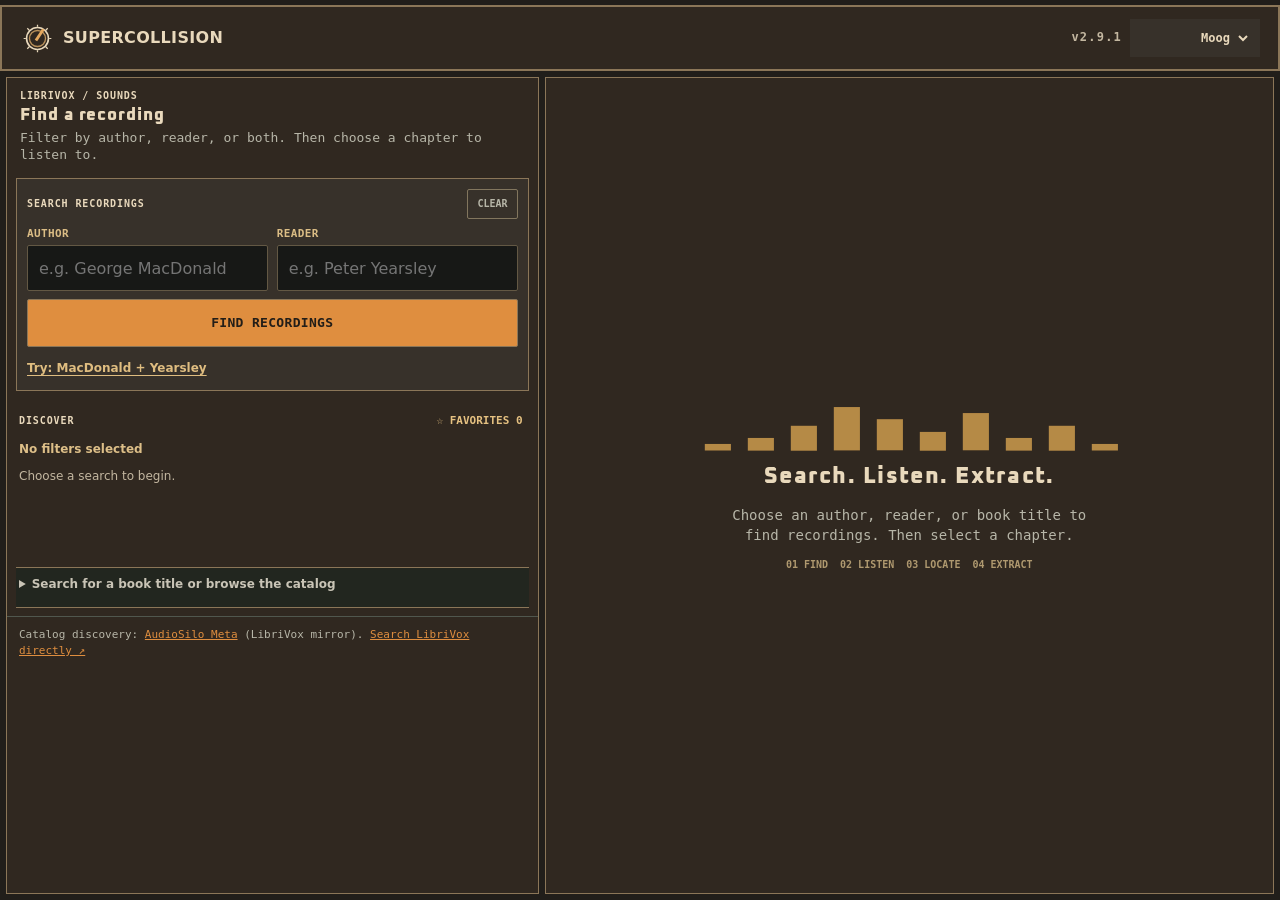
==== commit b1cd73e1: "Display v2.9.1 consistently in application headers" ====
--- a/librivox-explorer.html
+++ b/librivox-explorer.html
@@ -68,7 +68,7 @@
 <path d="M29 4V7M34 4V7M39 4V7M44 4V7" stroke="#91b19a" stroke-width="1"/>
 <path d="M18 33H23M18 35H21" stroke="#ffbd61" stroke-width="1"/>
 </g>
-</svg><h1>SuperCollision</h1><small class="app-version" aria-label="Version 2.9">v2.9</small><div class="theme-strip"><label for="theme-choice">DESIGN</label><select id="theme-choice" aria-label="Visual design"><option value="bauhaus">Bauhaus</option><option value="blackmountain">Black Mountain</option><option value="moog">Moog</option><option value="makenoise">Make Noise</option><option value="score">Open Form</option><option value="scope">02 / Oscilloscope</option><option value="patch">Signal Atlas</option><option value="terminal">Control Room</option></select></div></header>
+</svg><h1>SuperCollision</h1><small class="app-version" aria-label="Version 2.9.1">v2.9.1</small><div class="theme-strip"><label for="theme-choice">DESIGN</label><select id="theme-choice" aria-label="Visual design"><option value="bauhaus">Bauhaus</option><option value="blackmountain">Black Mountain</option><option value="moog">Moog</option><option value="makenoise">Make Noise</option><option value="score">Open Form</option><option value="scope">02 / Oscilloscope</option><option value="patch">Signal Atlas</option><option value="terminal">Control Room</option></select></div></header>
 <main class="app-shell" id="app-shell">
 <section aria-labelledby="discover-heading" class="discovery-panel" id="discovery-panel">
 <div class="panel-top">
--- a/supercollision-header.css
+++ b/supercollision-header.css
@@ -22,7 +22,9 @@
 body > header.sc-code-header h1{
  flex:1 1 auto!important;min-width:0!important;margin:0!important;
  text-align:left!important;white-space:nowrap!important;overflow:hidden!important;
- text-overflow:ellipsis!important;font-size:clamp(12px,3.4vw,18px)!important;
+ text-overflow:ellipsis!important;font-family:system-ui,-apple-system,sans-serif!important;
+ color:inherit!important;font-weight:800!important;letter-spacing:.02em!important;
+ font-size:clamp(11px,2.8vw,16px)!important;
  line-height:1.12!important;text-transform:uppercase!important;
 }
 body > header.sc-code-header .app-version{
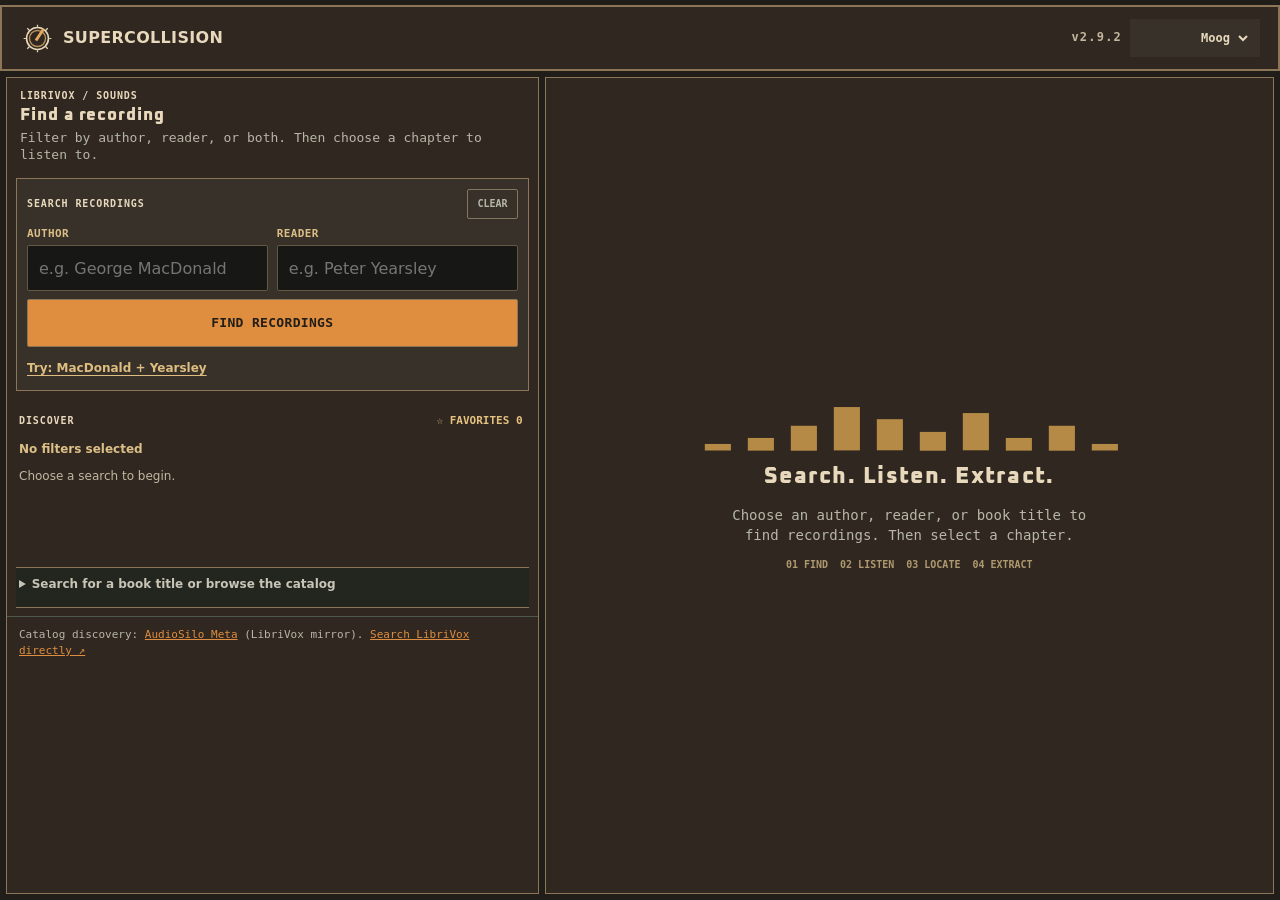
==== commit 937001ec: "Release v2.9.2: synchronize visible versions and Sounds navigation" ====
--- a/librivox-explorer.html
+++ b/librivox-explorer.html
@@ -8,7 +8,7 @@
 <title>LibriVox Explorer · SuperCollision</title>
 <link href="./librivox-explorer.css?v=20261124-reach2" rel="stylesheet"/>
 <link href="./sound-surfaces-design.css?v=20261127-exact-code-header" rel="stylesheet"/>
-<link rel="stylesheet" href="./supercollision-header.css?v=3"></head>
+<link rel="stylesheet" href="./supercollision-header.css?v=2.9.2"></head>
 <body>
 <header class="sc-code-header"><svg class="identity-art" viewBox="0 0 48 40" aria-hidden="true" xmlns="http://www.w3.org/2000/svg">
 <g class="art art-bauhaus"><rect x="1" y="3" width="18" height="18" fill="#1f4b8f"/><circle cx="30" cy="13" r="11" fill="#bf4337"/><path d="M3 37L21 23L39 37Z" fill="#e8ae40"/></g>
@@ -68,7 +68,7 @@
 <path d="M29 4V7M34 4V7M39 4V7M44 4V7" stroke="#91b19a" stroke-width="1"/>
 <path d="M18 33H23M18 35H21" stroke="#ffbd61" stroke-width="1"/>
 </g>
-</svg><h1>SuperCollision</h1><small class="app-version" aria-label="Version 2.9.1">v2.9.1</small><div class="theme-strip"><label for="theme-choice">DESIGN</label><select id="theme-choice" aria-label="Visual design"><option value="bauhaus">Bauhaus</option><option value="blackmountain">Black Mountain</option><option value="moog">Moog</option><option value="makenoise">Make Noise</option><option value="score">Open Form</option><option value="scope">02 / Oscilloscope</option><option value="patch">Signal Atlas</option><option value="terminal">Control Room</option></select></div></header>
+</svg><h1>SuperCollision</h1><small class="app-version" aria-label="Version 2.9.2">v2.9.2</small><div class="theme-strip"><label for="theme-choice">DESIGN</label><select id="theme-choice" aria-label="Visual design"><option value="bauhaus">Bauhaus</option><option value="blackmountain">Black Mountain</option><option value="moog">Moog</option><option value="makenoise">Make Noise</option><option value="score">Open Form</option><option value="scope">02 / Oscilloscope</option><option value="patch">Signal Atlas</option><option value="terminal">Control Room</option></select></div></header>
 <main class="app-shell" id="app-shell">
 <section aria-labelledby="discover-heading" class="discovery-panel" id="discovery-panel">
 <div class="panel-top">
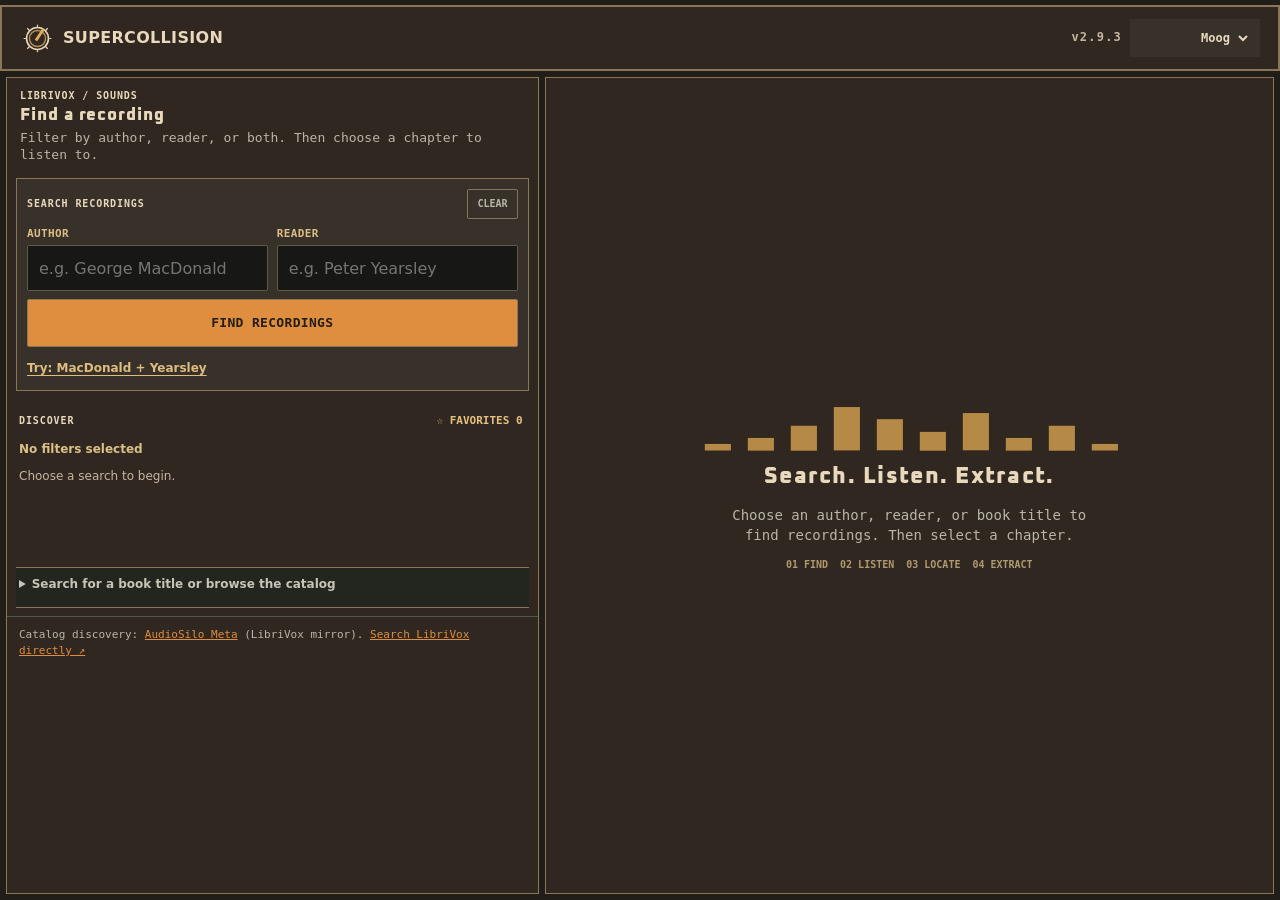
==== commit 02cade85: "Release v2.9.3 with navigation cache corrections" ====
--- a/librivox-explorer.html
+++ b/librivox-explorer.html
@@ -8,7 +8,7 @@
 <title>LibriVox Explorer · SuperCollision</title>
 <link href="./librivox-explorer.css?v=20261124-reach2" rel="stylesheet"/>
 <link href="./sound-surfaces-design.css?v=20261127-exact-code-header" rel="stylesheet"/>
-<link rel="stylesheet" href="./supercollision-header.css?v=2.9.2"></head>
+<link rel="stylesheet" href="./supercollision-header.css?v=2.9.3"></head>
 <body>
 <header class="sc-code-header"><svg class="identity-art" viewBox="0 0 48 40" aria-hidden="true" xmlns="http://www.w3.org/2000/svg">
 <g class="art art-bauhaus"><rect x="1" y="3" width="18" height="18" fill="#1f4b8f"/><circle cx="30" cy="13" r="11" fill="#bf4337"/><path d="M3 37L21 23L39 37Z" fill="#e8ae40"/></g>
@@ -68,7 +68,7 @@
 <path d="M29 4V7M34 4V7M39 4V7M44 4V7" stroke="#91b19a" stroke-width="1"/>
 <path d="M18 33H23M18 35H21" stroke="#ffbd61" stroke-width="1"/>
 </g>
-</svg><h1>SuperCollision</h1><small class="app-version" aria-label="Version 2.9.2">v2.9.2</small><div class="theme-strip"><label for="theme-choice">DESIGN</label><select id="theme-choice" aria-label="Visual design"><option value="bauhaus">Bauhaus</option><option value="blackmountain">Black Mountain</option><option value="moog">Moog</option><option value="makenoise">Make Noise</option><option value="score">Open Form</option><option value="scope">02 / Oscilloscope</option><option value="patch">Signal Atlas</option><option value="terminal">Control Room</option></select></div></header>
+</svg><h1>SuperCollision</h1><small class="app-version" aria-label="Version 2.9.3">v2.9.3</small><div class="theme-strip"><label for="theme-choice">DESIGN</label><select id="theme-choice" aria-label="Visual design"><option value="bauhaus">Bauhaus</option><option value="blackmountain">Black Mountain</option><option value="moog">Moog</option><option value="makenoise">Make Noise</option><option value="score">Open Form</option><option value="scope">02 / Oscilloscope</option><option value="patch">Signal Atlas</option><option value="terminal">Control Room</option></select></div></header>
 <main class="app-shell" id="app-shell">
 <section aria-labelledby="discover-heading" class="discovery-panel" id="discovery-panel">
 <div class="panel-top">
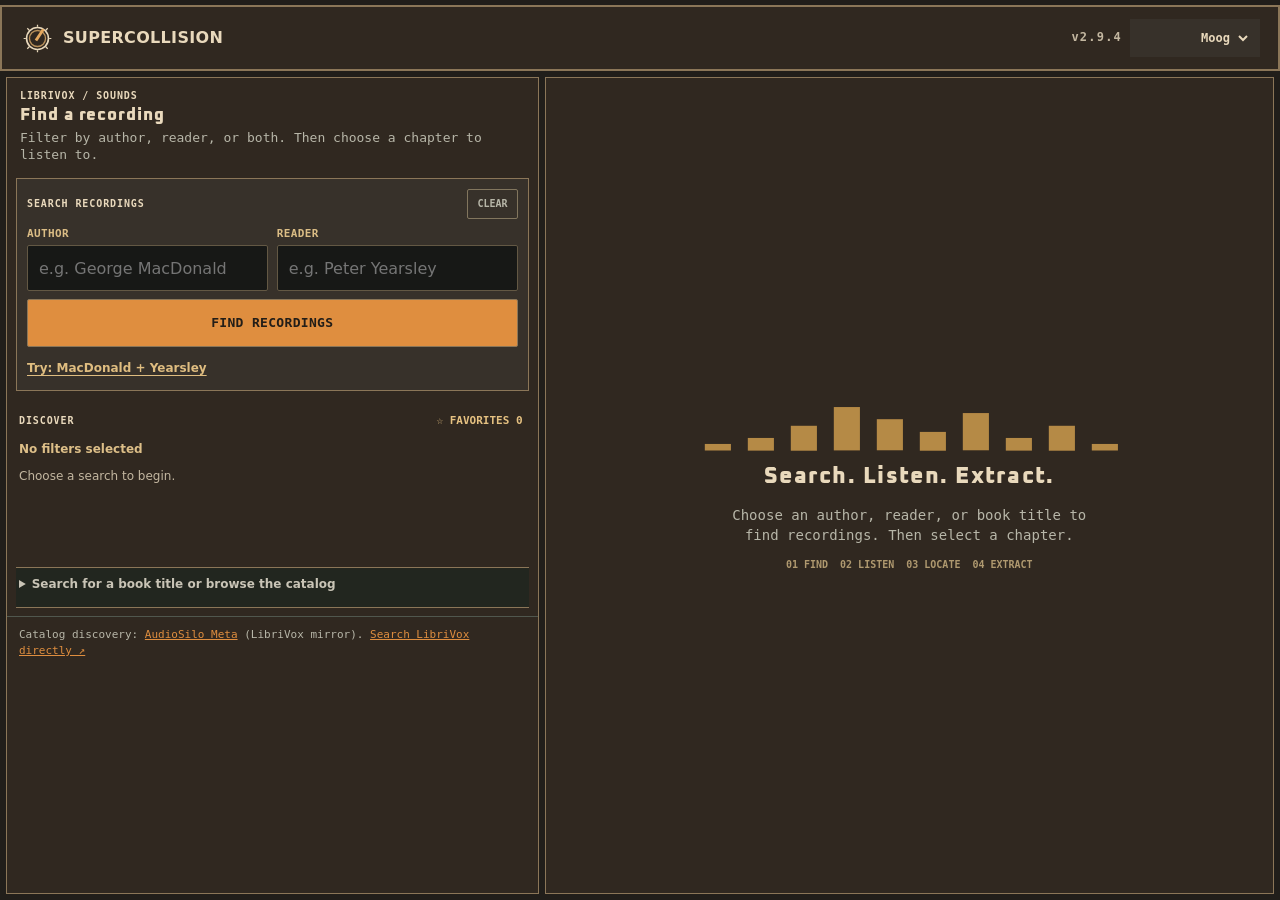
==== commit 021f2ba1: "Release v2.9.4: prevent Safari from reusing stale Sounds navigation entries" ====
--- a/librivox-explorer.html
+++ b/librivox-explorer.html
@@ -8,7 +8,7 @@
 <title>LibriVox Explorer · SuperCollision</title>
 <link href="./librivox-explorer.css?v=20261124-reach2" rel="stylesheet"/>
 <link href="./sound-surfaces-design.css?v=20261127-exact-code-header" rel="stylesheet"/>
-<link rel="stylesheet" href="./supercollision-header.css?v=2.9.3"></head>
+<link rel="stylesheet" href="./supercollision-header.css?v=2.9.4"></head>
 <body>
 <header class="sc-code-header"><svg class="identity-art" viewBox="0 0 48 40" aria-hidden="true" xmlns="http://www.w3.org/2000/svg">
 <g class="art art-bauhaus"><rect x="1" y="3" width="18" height="18" fill="#1f4b8f"/><circle cx="30" cy="13" r="11" fill="#bf4337"/><path d="M3 37L21 23L39 37Z" fill="#e8ae40"/></g>
@@ -68,7 +68,7 @@
 <path d="M29 4V7M34 4V7M39 4V7M44 4V7" stroke="#91b19a" stroke-width="1"/>
 <path d="M18 33H23M18 35H21" stroke="#ffbd61" stroke-width="1"/>
 </g>
-</svg><h1>SuperCollision</h1><small class="app-version" aria-label="Version 2.9.3">v2.9.3</small><div class="theme-strip"><label for="theme-choice">DESIGN</label><select id="theme-choice" aria-label="Visual design"><option value="bauhaus">Bauhaus</option><option value="blackmountain">Black Mountain</option><option value="moog">Moog</option><option value="makenoise">Make Noise</option><option value="score">Open Form</option><option value="scope">02 / Oscilloscope</option><option value="patch">Signal Atlas</option><option value="terminal">Control Room</option></select></div></header>
+</svg><h1>SuperCollision</h1><small class="app-version" aria-label="Version 2.9.4">v2.9.4</small><div class="theme-strip"><label for="theme-choice">DESIGN</label><select id="theme-choice" aria-label="Visual design"><option value="bauhaus">Bauhaus</option><option value="blackmountain">Black Mountain</option><option value="moog">Moog</option><option value="makenoise">Make Noise</option><option value="score">Open Form</option><option value="scope">02 / Oscilloscope</option><option value="patch">Signal Atlas</option><option value="terminal">Control Room</option></select></div></header>
 <main class="app-shell" id="app-shell">
 <section aria-labelledby="discover-heading" class="discovery-panel" id="discovery-panel">
 <div class="panel-top">
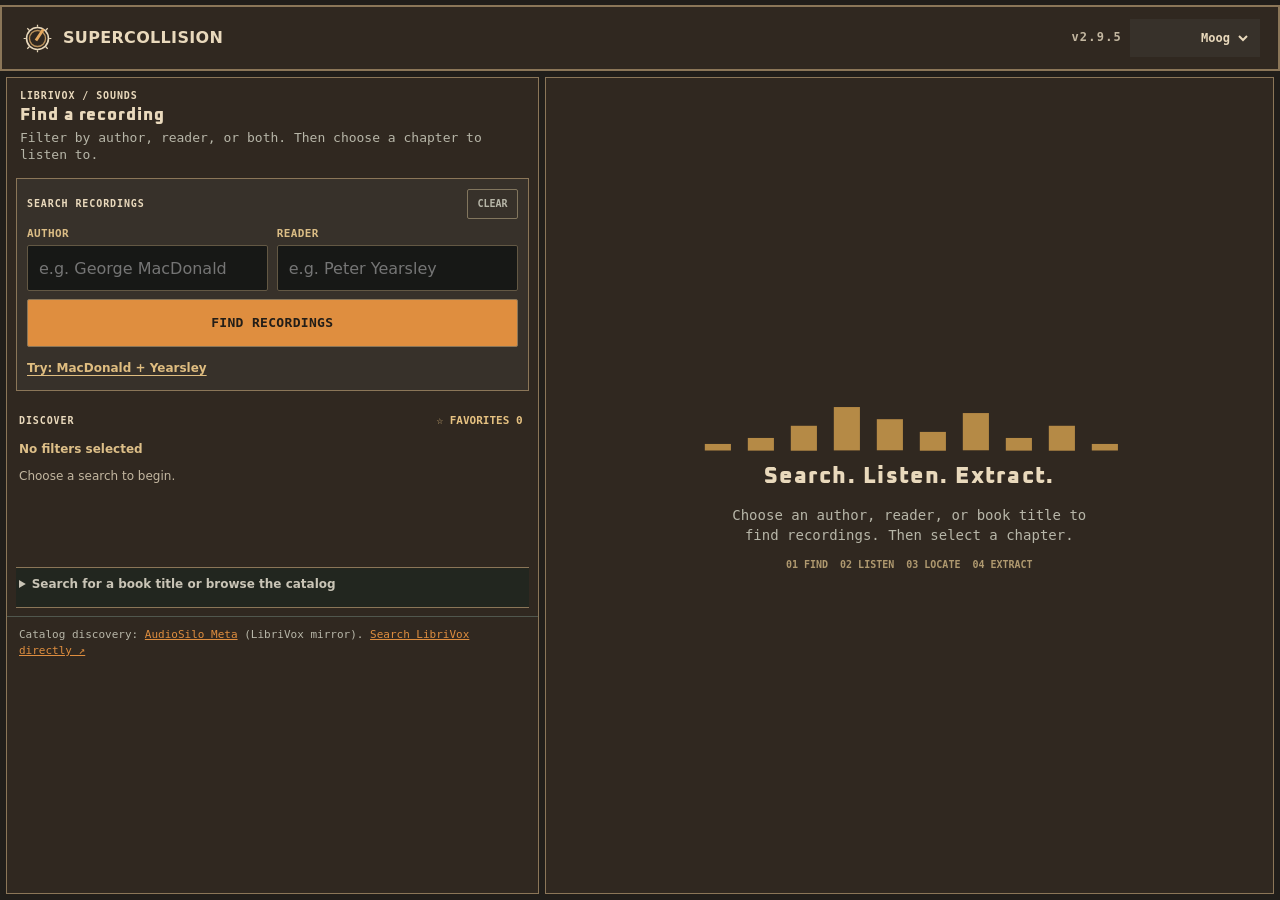
==== commit b4c83ca2: "Release v2.9.5: repair stale Safari worker registration without deleting offline data" ====
--- a/librivox-explorer.html
+++ b/librivox-explorer.html
@@ -8,7 +8,7 @@
 <title>LibriVox Explorer · SuperCollision</title>
 <link href="./librivox-explorer.css?v=20261124-reach2" rel="stylesheet"/>
 <link href="./sound-surfaces-design.css?v=20261127-exact-code-header" rel="stylesheet"/>
-<link rel="stylesheet" href="./supercollision-header.css?v=2.9.4"></head>
+<link rel="stylesheet" href="./supercollision-header.css?v=2.9.5"></head>
 <body>
 <header class="sc-code-header"><svg class="identity-art" viewBox="0 0 48 40" aria-hidden="true" xmlns="http://www.w3.org/2000/svg">
 <g class="art art-bauhaus"><rect x="1" y="3" width="18" height="18" fill="#1f4b8f"/><circle cx="30" cy="13" r="11" fill="#bf4337"/><path d="M3 37L21 23L39 37Z" fill="#e8ae40"/></g>
@@ -68,7 +68,7 @@
 <path d="M29 4V7M34 4V7M39 4V7M44 4V7" stroke="#91b19a" stroke-width="1"/>
 <path d="M18 33H23M18 35H21" stroke="#ffbd61" stroke-width="1"/>
 </g>
-</svg><h1>SuperCollision</h1><small class="app-version" aria-label="Version 2.9.4">v2.9.4</small><div class="theme-strip"><label for="theme-choice">DESIGN</label><select id="theme-choice" aria-label="Visual design"><option value="bauhaus">Bauhaus</option><option value="blackmountain">Black Mountain</option><option value="moog">Moog</option><option value="makenoise">Make Noise</option><option value="score">Open Form</option><option value="scope">02 / Oscilloscope</option><option value="patch">Signal Atlas</option><option value="terminal">Control Room</option></select></div></header>
+</svg><h1>SuperCollision</h1><small class="app-version" aria-label="Version 2.9.5">v2.9.5</small><div class="theme-strip"><label for="theme-choice">DESIGN</label><select id="theme-choice" aria-label="Visual design"><option value="bauhaus">Bauhaus</option><option value="blackmountain">Black Mountain</option><option value="moog">Moog</option><option value="makenoise">Make Noise</option><option value="score">Open Form</option><option value="scope">02 / Oscilloscope</option><option value="patch">Signal Atlas</option><option value="terminal">Control Room</option></select></div></header>
 <main class="app-shell" id="app-shell">
 <section aria-labelledby="discover-heading" class="discovery-panel" id="discovery-panel">
 <div class="panel-top">
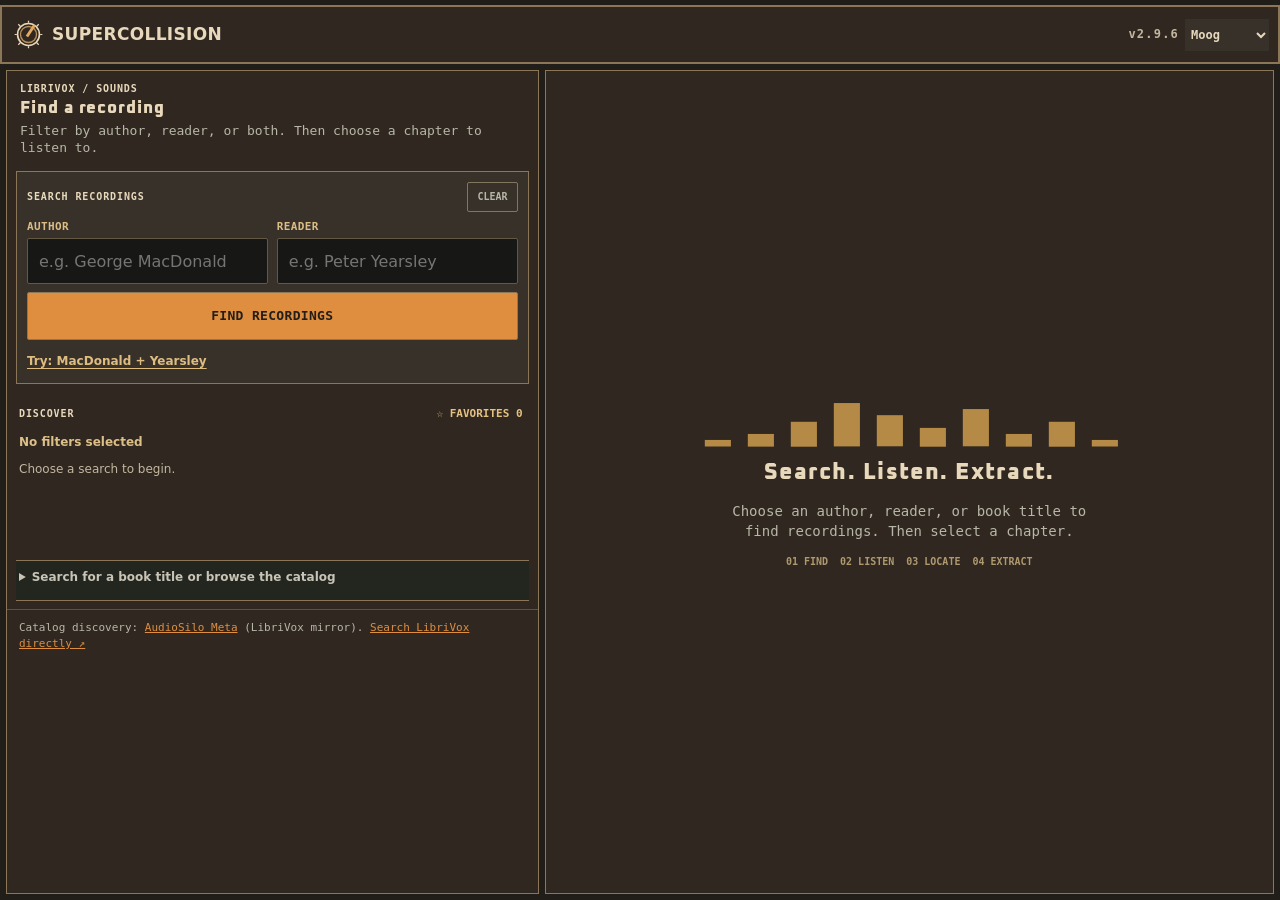
==== commit 353f5a06: "Release v2.9.6 with restored shared masthead proportions" ====
--- a/librivox-explorer.html
+++ b/librivox-explorer.html
@@ -8,7 +8,7 @@
 <title>LibriVox Explorer · SuperCollision</title>
 <link href="./librivox-explorer.css?v=20261124-reach2" rel="stylesheet"/>
 <link href="./sound-surfaces-design.css?v=20261127-exact-code-header" rel="stylesheet"/>
-<link rel="stylesheet" href="./supercollision-header.css?v=2.9.5"></head>
+<link rel="stylesheet" href="./supercollision-header.css?v=2.9.6"></head>
 <body>
 <header class="sc-code-header"><svg class="identity-art" viewBox="0 0 48 40" aria-hidden="true" xmlns="http://www.w3.org/2000/svg">
 <g class="art art-bauhaus"><rect x="1" y="3" width="18" height="18" fill="#1f4b8f"/><circle cx="30" cy="13" r="11" fill="#bf4337"/><path d="M3 37L21 23L39 37Z" fill="#e8ae40"/></g>
@@ -68,7 +68,7 @@
 <path d="M29 4V7M34 4V7M39 4V7M44 4V7" stroke="#91b19a" stroke-width="1"/>
 <path d="M18 33H23M18 35H21" stroke="#ffbd61" stroke-width="1"/>
 </g>
-</svg><h1>SuperCollision</h1><small class="app-version" aria-label="Version 2.9.5">v2.9.5</small><div class="theme-strip"><label for="theme-choice">DESIGN</label><select id="theme-choice" aria-label="Visual design"><option value="bauhaus">Bauhaus</option><option value="blackmountain">Black Mountain</option><option value="moog">Moog</option><option value="makenoise">Make Noise</option><option value="score">Open Form</option><option value="scope">02 / Oscilloscope</option><option value="patch">Signal Atlas</option><option value="terminal">Control Room</option></select></div></header>
+</svg><h1>SuperCollision</h1><small class="app-version" aria-label="Version 2.9.6">v2.9.6</small><div class="theme-strip"><label for="theme-choice">DESIGN</label><select id="theme-choice" aria-label="Visual design"><option value="bauhaus">Bauhaus</option><option value="blackmountain">Black Mountain</option><option value="moog">Moog</option><option value="makenoise">Make Noise</option><option value="score">Open Form</option><option value="scope">02 / Oscilloscope</option><option value="patch">Signal Atlas</option><option value="terminal">Control Room</option></select></div></header>
 <main class="app-shell" id="app-shell">
 <section aria-labelledby="discover-heading" class="discovery-panel" id="discovery-panel">
 <div class="panel-top">
--- a/supercollision-header.css
+++ b/supercollision-header.css
@@ -2,8 +2,8 @@
    All pages use identical HTML and this identical stylesheet. */
 body > header.sc-code-header{
  display:flex!important;align-items:center!important;justify-content:space-between!important;
- gap:8px!important;position:relative!important;transform:none!important;
- min-height:0!important;margin:5px 0 0!important;padding:12px 18px!important;
+ gap:6px!important;position:relative!important;transform:none!important;
+ min-height:0!important;margin:5px 0 0!important;padding:10px 9px!important;
  background:var(--sc-panel,#32281f)!important;
  border:2px solid var(--sc-line,#9a815f)!important;
  box-shadow:none!important;
@@ -24,7 +24,7 @@
  text-align:left!important;white-space:nowrap!important;overflow:hidden!important;
  text-overflow:ellipsis!important;font-family:system-ui,-apple-system,sans-serif!important;
  color:inherit!important;font-weight:800!important;letter-spacing:.02em!important;
- font-size:clamp(11px,2.8vw,16px)!important;
+ font-size:clamp(13px,3.85vw,17px)!important;
  line-height:1.12!important;text-transform:uppercase!important;
 }
 body > header.sc-code-header .app-version{
@@ -33,40 +33,29 @@
  letter-spacing:.1em!important;
 }
 body > header.sc-code-header .theme-strip{
- display:flex!important;align-items:center!important;gap:9px!important;
- margin:0!important;padding:5px 9px!important;
+ display:flex!important;align-items:center!important;gap:0!important;
+ margin:0!important;padding:2px 0!important;
  background:var(--sc-plate,#2d251e)!important;
  border:0!important;min-width:0!important;flex:0 0 auto!important;
  writing-mode:horizontal-tb!important;transform:none!important;
 }
 body > header.sc-code-header .theme-strip label{display:none!important}
 body > header.sc-code-header #theme-choice{
- width:112px!important;max-width:112px!important;min-width:0!important;
- min-height:28px!important;padding:3px 5px!important;
+ width:84px!important;max-width:84px!important;min-width:0!important;
+ min-height:28px!important;padding:3px 2px!important;
  font:700 12px ui-monospace,monospace!important;
  color:inherit!important;background:transparent!important;border:0!important;
- text-align:right!important;writing-mode:horizontal-tb!important;
+ text-align:left!important;writing-mode:horizontal-tb!important;
 }
 @media(max-width:390px){
- body > header.sc-code-header{padding:9px 10px!important;gap:6px!important}
- body > header.sc-code-header .identity-art{width:27px!important;height:27px!important}
- body > header.sc-code-header h1{font-size:11px!important;letter-spacing:0!important}
- body > header.sc-code-header #theme-choice{width:96px!important;max-width:96px!important;font-size:10px!important}
+ body > header.sc-code-header{padding:9px 7px!important;gap:5px!important}
+ body > header.sc-code-header .identity-art{width:30px!important;height:30px!important}
+ body > header.sc-code-header h1{font-size:clamp(12px,3.7vw,15px)!important;letter-spacing:0!important}
+ body > header.sc-code-header .app-version{font-size:11px!important}
+ body > header.sc-code-header #theme-choice{width:76px!important;max-width:76px!important;font-size:11px!important}
 }
-
-/* Small-phone fit: reserve the full design chooser and title independently. */
-@media(max-width:360px){
- body > header.sc-code-header{padding:7px 6px!important;gap:4px!important}
- body > header.sc-code-header .identity-art{width:20px!important;height:20px!important}
- body > header.sc-code-header h1{font-size:10px!important;letter-spacing:0!important}
- body > header.sc-code-header .app-version{font-size:10px!important;letter-spacing:0!important}
- body > header.sc-code-header .theme-strip{
-  width:104px!important;min-width:104px!important;max-width:104px!important;
-  padding:0!important;gap:0!important;flex:0 0 104px!important;
- }
- body > header.sc-code-header #theme-choice{
-  display:block!important;width:104px!important;min-width:104px!important;
-  max-width:104px!important;flex:0 0 104px!important;
-  font-size:10px!important;padding:2px 0!important;
- }
+@media(max-width:340px){
+ body > header.sc-code-header .identity-art{width:25px!important;height:25px!important}
+ body > header.sc-code-header h1{font-size:11px!important}
+ body > header.sc-code-header #theme-choice{width:68px!important;max-width:68px!important}
 }
